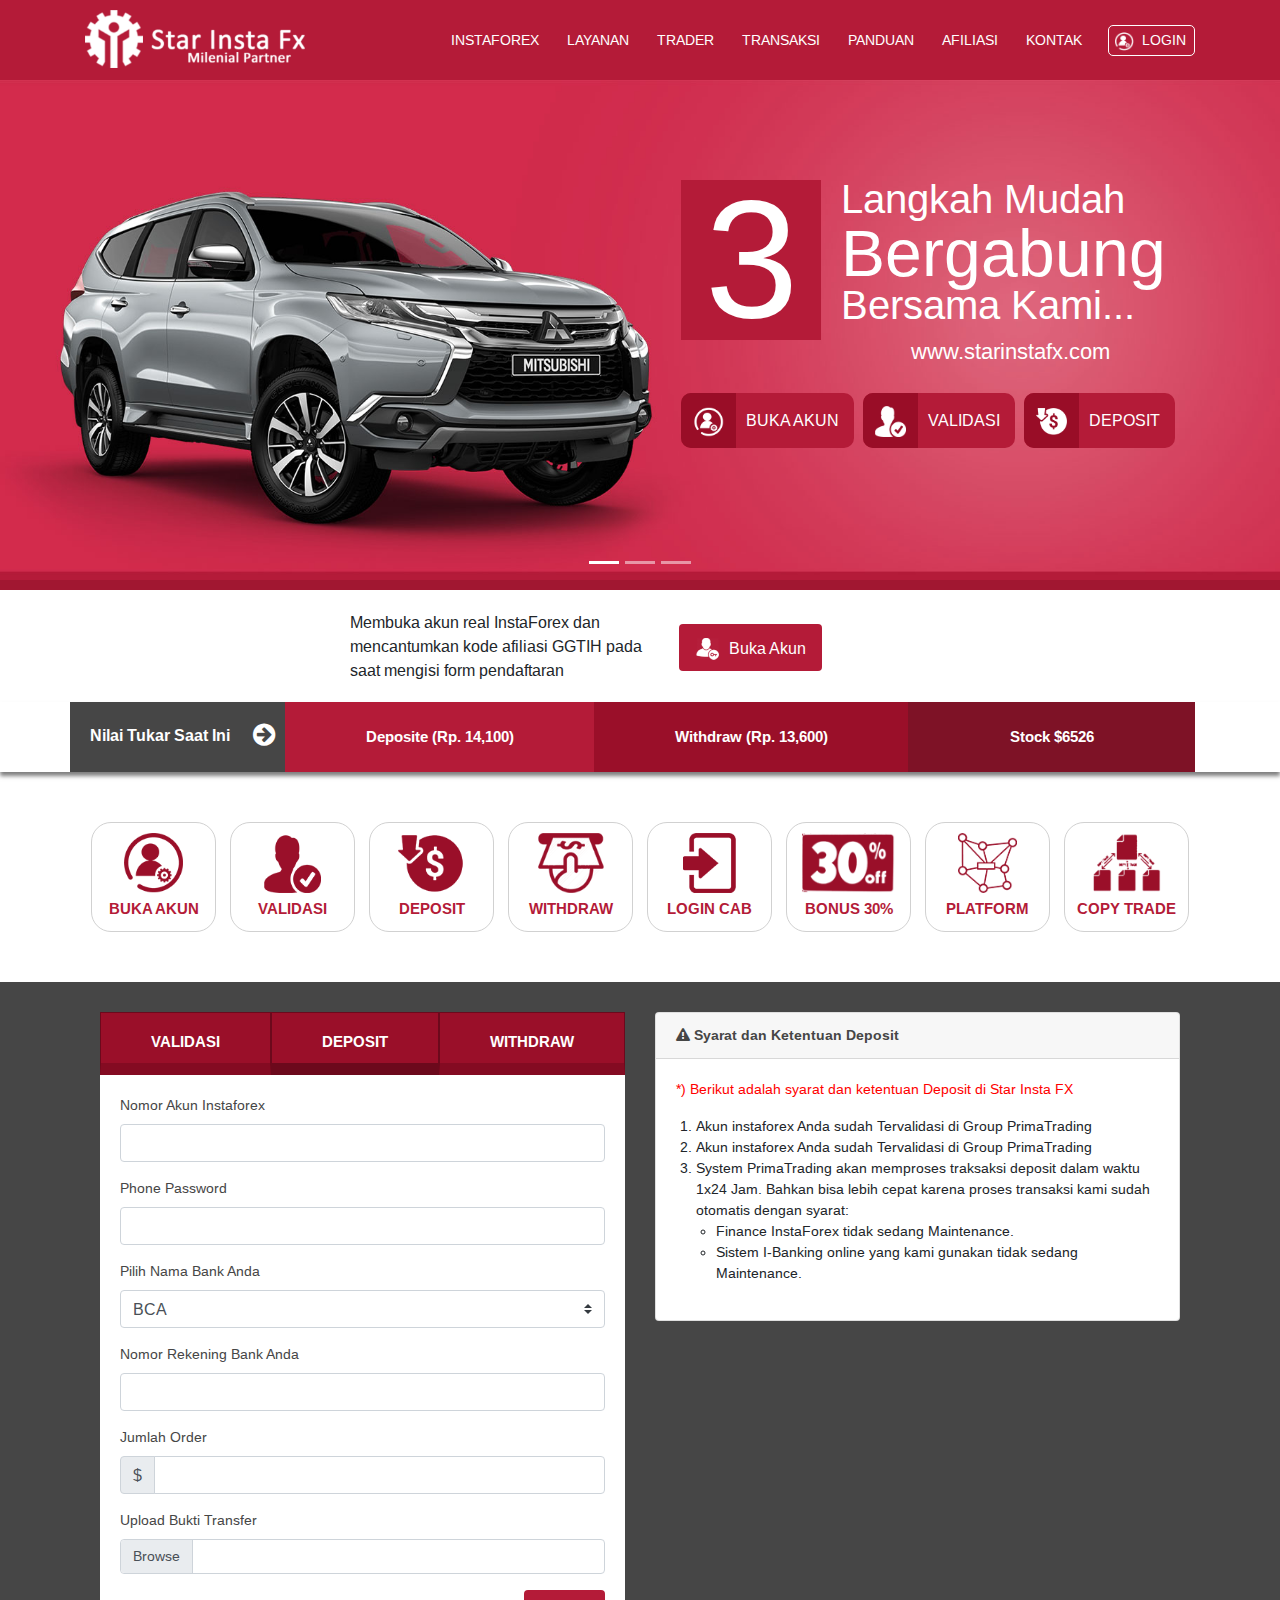
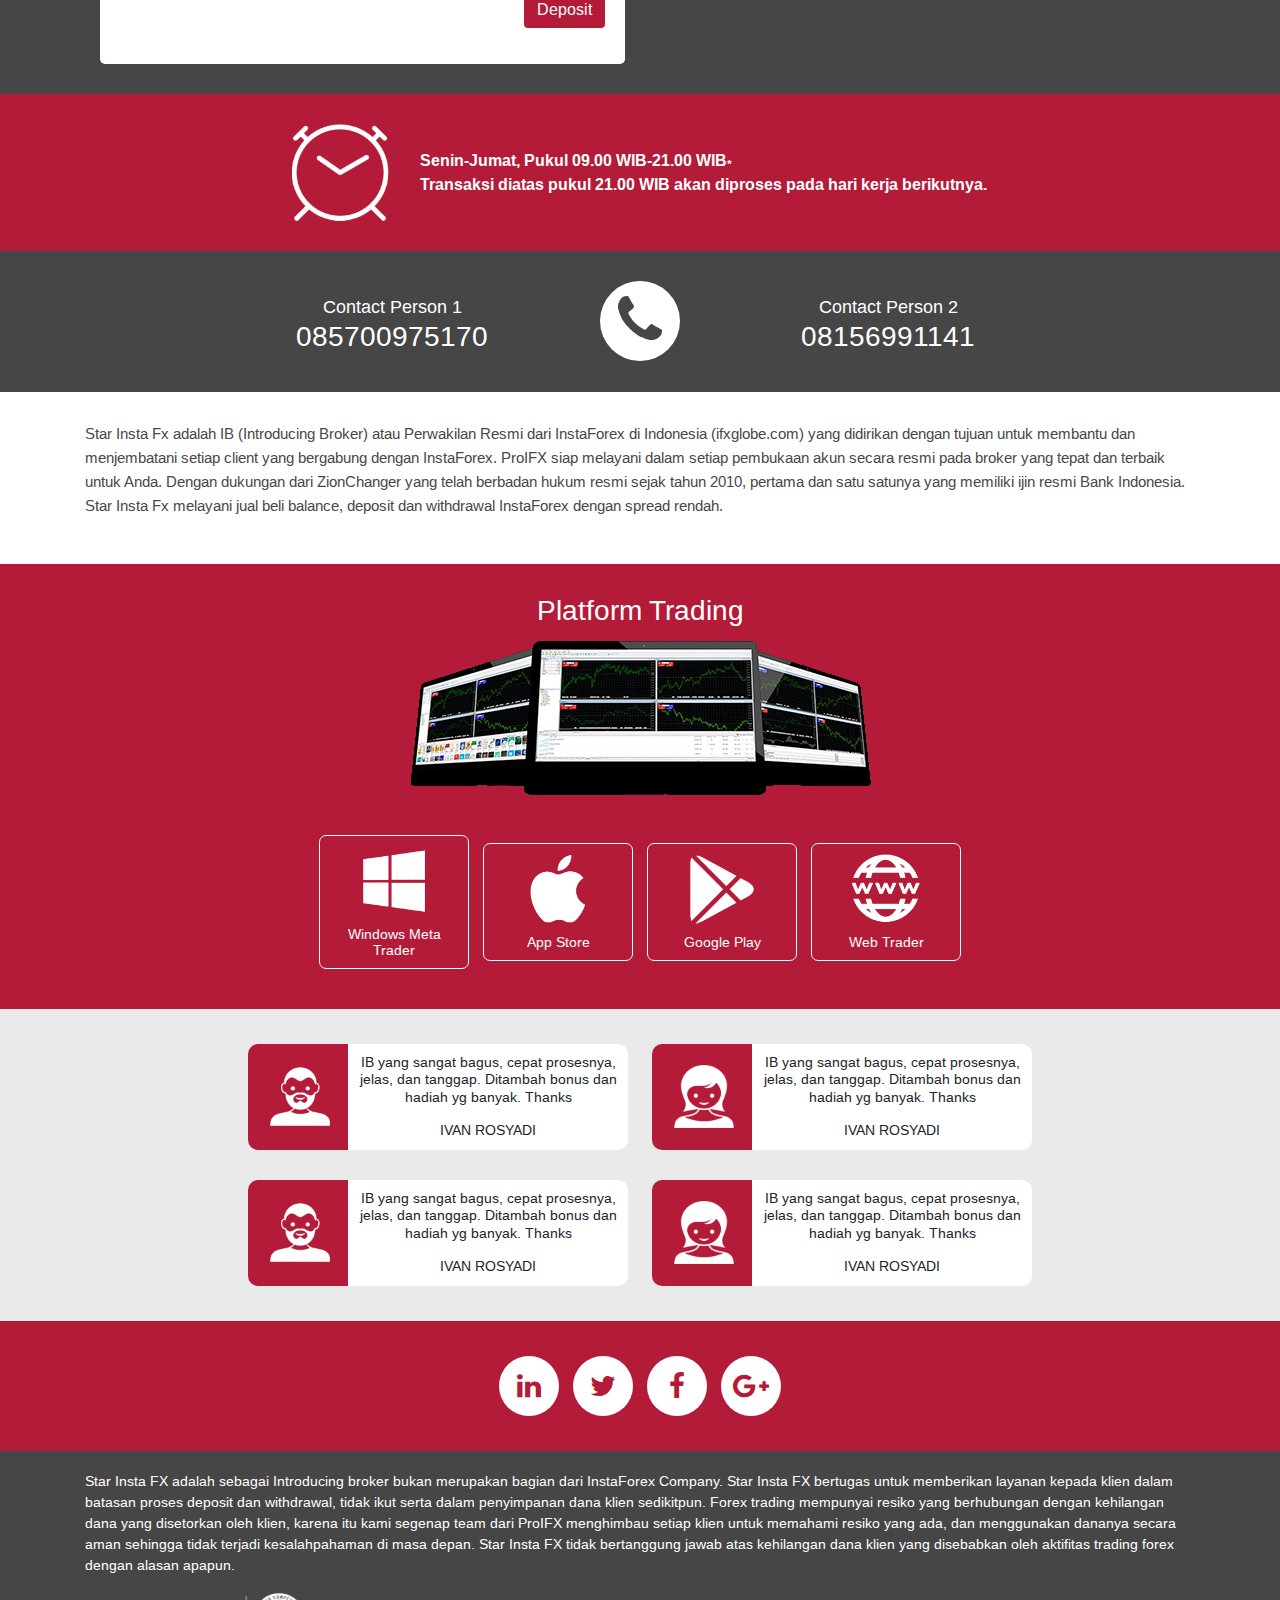
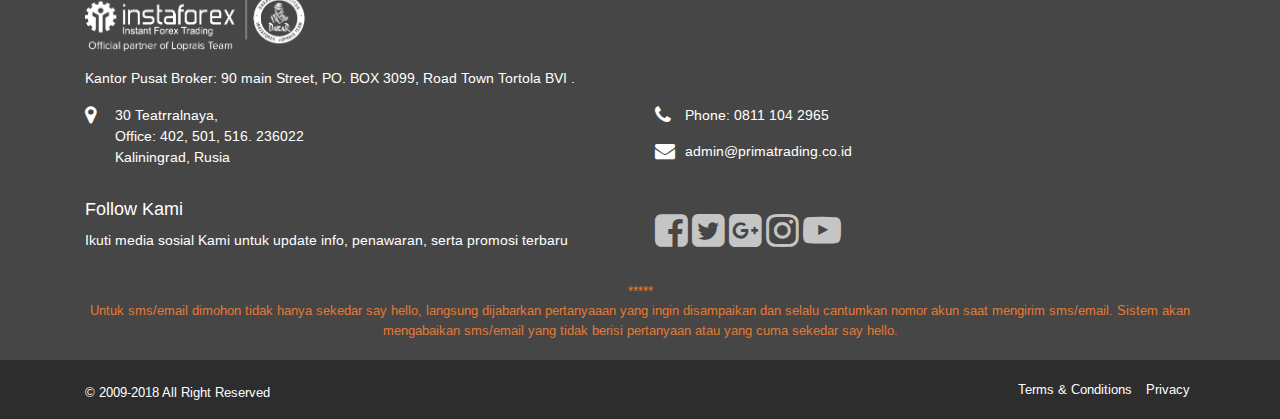
==== projects/starinstafx/index.html @ 92f4789a "add starinstafx project" ====
<!DOCTYPE html>
<html lang="en">
<head>
  <meta charset="utf-8">
  <meta name="viewport" content="width=device-width, initial-scale=1, shrink-to-fit=no">
  <meta http-equiv="X-UA-Compatible" content="ie=edge">
  <title>Star Insta Fx</title>
  <meta http-equiv="Content-Type" content="text/html; charset=utf-8">

  <link rel="stylesheet" href="https://stackpath.bootstrapcdn.com/bootstrap/4.3.1/css/bootstrap.min.css" integrity="sha384-ggOyR0iXCbMQv3Xipma34MD+dH/1fQ784/j6cY/iJTQUOhcWr7x9JvoRxT2MZw1T" crossorigin="anonymous">
  <link href="https://stackpath.bootstrapcdn.com/font-awesome/4.7.0/css/font-awesome.min.css" rel="stylesheet" integrity="sha384-wvfXpqpZZVQGK6TAh5PVlGOfQNHSoD2xbE+QkPxCAFlNEevoEH3Sl0sibVcOQVnN" crossorigin="anonymous">
  <link rel="stylesheet" href="assets/stylesheets/application.css">

  <script src="https://code.jquery.com/jquery-3.3.1.slim.min.js" integrity="sha384-q8i/X+965DzO0rT7abK41JStQIAqVgRVzpbzo5smXKp4YfRvH+8abtTE1Pi6jizo" crossorigin="anonymous"></script>
  <script src="https://cdnjs.cloudflare.com/ajax/libs/popper.js/1.14.7/umd/popper.min.js" integrity="sha384-UO2eT0CpHqdSJQ6hJty5KVphtPhzWj9WO1clHTMGa3JDZwrnQq4sF86dIHNDz0W1" crossorigin="anonymous"></script>
  <script src="https://stackpath.bootstrapcdn.com/bootstrap/4.3.1/js/bootstrap.min.js" integrity="sha384-JjSmVgyd0p3pXB1rRibZUAYoIIy6OrQ6VrjIEaFf/nJGzIxFDsf4x0xIM+B07jRM" crossorigin="anonymous"></script>
  <script src="assets/javascripts/application.js"></script>
</head>
<body>
  <header>
    <div class="container">
      <div class="m-menu">
        <span class="icon"><img src="assets/images/icon-menu.png"></span>
      </div>
      <div class="logo">
        <a href="#">
          <img src="assets/images/logo.png">
        </a>
      </div>
      <div class="navigation">
        <ul class="menu">
          <li class="has-submenu">
            <span class="submenu-toggle">Instaforex</span>
            <ul class="submenu">
              <li>
                <a href="#">Sejarah Instaforex</a>
              </li>
              <li>
                <a href="#">Keunggulan Instaforex</a>
              </li>
              <li>
                <a href="#">Penghargaan</a>
              </li>
              <li>
                <a href="#">Team Instaforex</a>
              </li>
              <li>
                <a href="#">Verifikasi Akun</a>
              </li>
              <li>
                <a href="#">Instaforex Forex</a>
              </li>
            </ul>
          </li>
          <li>
            <a href="#">Layanan</a>
          </li>
          <li>
            <a href="#">Trader</a>
          </li>
          <li>
            <a href="#">Transaksi</a>
          </li>
          <li>
            <a href="#">Panduan</a>
          </li>
          <li>
            <a href="#">Afiliasi</a>
          </li>
          <li>
            <a href="#">Kontak</a>
          </li>
        </ul>
        <a href="#login" class="btn-login">
          <span class="icon-user-cog"></span>
          <span class="text">LOGIN</span>
        </a>
      </div>
    </div>
  </header>

  <!-- ======= Slider ======= -->
  <div class="main-slider">
    <div id="carouselslide" class="carousel slide" data-ride="carousel">
      <ol class="carousel-indicators">
        <li data-target="carouselslide" data-slide-to="0" class="active"></li>
        <li data-target="carouselslide" data-slide-to="1"></li>
        <li data-target="carouselslide" data-slide-to="2"></li>
      </ol>
      <div class="carousel-inner">
        <!-- Slide 1 -->
        <div class="carousel-item active">
          <div class="image" style="background-image:url('assets/images/slide-1.jpg')"></div>
          <div class="caption-group">
            <div class="caption-num">
              <div class="num-box">3</div>
              <div class="text-box">
                <h3>Langkah Mudah</h3>
                <h2>Bergabung</h2>
                <h3>Bersama Kami...</h3>
                <p class="text-center">
                  www.starinstafx.com
                </p>
              </div>
            </div>
            <div class="button-group">
              <a href="#" class="btn-icon">
                <span class="icon"><img src="assets/images/icon-user-cog.png"></span>
                BUKA AKUN
              </a>
              <a href="#" class="btn-icon">
                <span class="icon"><img src="assets/images/icon-user-validate-white.png"></span>
                VALIDASI
              </a>
              <a href="#" class="btn-icon">
                <span class="icon"><img src="assets/images/icon-user-deposit-white.png"></span>
                DEPOSIT
              </a>
            </div>
          </div>
        </div>
        <!-- Slide 2 -->
        <div class="carousel-item">
          <div class="image" style="background-image:url('assets/images/slide-1.jpg')"></div>
          <div class="caption-group">
            <div class="caption-num">
              <div class="num-box">6</div>
              <div class="text-box">
                <h3>Langkah Mudah</h3>
                <h2>Bergabung</h2>
                <h3>Bersama Kami...</h3>
                <p class="text-center">
                  www.starinstafx.com
                </p>
              </div>
            </div>
            <div class="button-group">
              <a href="#" class="btn-icon">
                <span class="icon"><img src="assets/images/icon-user-cog.png"></span>
                BUKA AKUN
              </a>
              <a href="#" class="btn-icon">
                <span class="icon"><img src="assets/images/icon-user-validate-white.png"></span>
                VALIDASI
              </a>
              <a href="#" class="btn-icon">
                <span class="icon"><img src="assets/images/icon-user-deposit-white.png"></span>
                DEPOSIT
              </a>
            </div>
          </div>
        </div>
        <!-- Slide 3 -->
        <div class="carousel-item">
          <div class="image" style="background-image:url('assets/images/slide-1.jpg')"></div>
          <div class="caption-group">
            <div class="caption-num">
              <div class="num-box">8</div>
              <div class="text-box">
                <h3>Langkah Mudah</h3>
                <h2>Bergabung</h2>
                <h3>Bersama Kami...</h3>
                <p class="text-center">
                  www.starinstafx.com
                </p>
              </div>
            </div>
            <div class="button-group">
              <a href="#" class="btn-icon">
                <span class="icon"><img src="assets/images/icon-user-cog.png"></span>
                BUKA AKUN
              </a>
              <a href="#" class="btn-icon">
                <span class="icon"><img src="assets/images/icon-user-validate-white.png"></span>
                VALIDASI
              </a>
              <a href="#" class="btn-icon">
                <span class="icon"><img src="assets/images/icon-user-deposit-white.png"></span>
                DEPOSIT
              </a>
            </div>
          </div>
        </div>
      </div>
    </div>
  </div>
  <!-- ======= End of Slider ======= -->

  <div class="open-account">
    <div class="container">
      <div class="text">
        Membuka akun real InstaForex dan mencantumkan kode afiliasi GGTIH pada saat mengisi form pendaftaran
      </div>
      <div class="act">
        <a href="#" class="btn btn-red btn-icon">
          <span class="icon"><img src="assets/images/icon-user-lock.png"></span>
          Buka Akun
        </a>
      </div>
    </div>
  </div>

  <div class="current-exchange">
    <div class="container">
      <div class="rate-label">
        Nilai Tukar Saat Ini <i class="fa fa-arrow-circle-right"></i>
      </div>
      <div class="rate-container">
        <div class="rate-wrap">
          <div class="rate-item">
            Deposite (Rp. 14,100)
          </div>
          <div class="rate-item">
            Withdraw (Rp. 13,600)
          </div>
          <div class="rate-item">
            Stock $6526
          </div>
        </div>
      </div>
    </div>
  </div>

  <div class="icons-menu">
    <div class="container">
      <a href="#" class="icon-link">
        <span class="image">
          <img src="assets/images/icon-cog-red.png">
        </span>
        Buka Akun
      </a>
      <a href="#" class="icon-link">
        <span class="image">
          <img src="assets/images/icon-user-validate-red.png">
        </span>
        Validasi
      </a>
      <a href="#" class="icon-link">
        <span class="image">
          <img src="assets/images/icon-deposite-red.png">
        </span>
        Deposit
      </a>
      <a href="#" class="icon-link">
        <span class="image">
          <img src="assets/images/icon-withdraw-red.png">
        </span>
        Withdraw
      </a>
      <a href="#" class="icon-link">
        <span class="image">
          <img src="assets/images/icon-login-red.png">
        </span>
        Login CAB
      </a>
      <a href="#" class="icon-link">
        <span class="image">
          <img src="assets/images/icon-bonus.png">
        </span>
        Bonus 30%
      </a>
      <a href="#" class="icon-link">
        <span class="image">
          <img src="assets/images/icon-platform-red.png">
        </span>
        Platform
      </a>
      <a href="#" class="icon-link">
        <span class="image">
          <img src="assets/images/icon-trade-red.png">
        </span>
        Copy Trade
      </a>
    </div>
  </div>

  <div class="tab-formmenu">
    <div class="container">
      <div class="tab-menu">
        <ul class="nav nav-tabs" id="formTab" role="tablist">
          <li class="nav-item">
            <a class="nav-link" id="validation-tab" data-toggle="tab" href="#validation" role="tab" aria-controls="validation" aria-selected="true">Validasi</a>
          </li>
          <li class="nav-item">
            <a class="nav-link active" id="deposite-tab" data-toggle="tab" href="#deposite" role="tab" aria-controls="deposite" aria-selected="false">Deposit</a>
          </li>
          <li class="nav-item">
            <a class="nav-link" id="withdraw-tab" data-toggle="tab" href="#withdraw" role="tab" aria-controls="withdraw" aria-selected="false">Withdraw</a>
          </li>
        </ul>
        <div class="tab-content" id="formTabContent">
          <div class="tab-pane fade" id="validation" role="tabpanel" aria-labelledby="validation-tab">
            <form>
              <div class="form-group">
                <label>Nomor Akun Instaforex</label>
                <input type="text" class="form-control">
              </div>
              <div class="form-group">
                <label>Phone Password</label>
                <input type="password" class="form-control">
              </div>
              <div class="form-group text-right">
                <button type="submit" class="btn btn-red">Validasi Akun</button>
              </div>
            </form>
          </div>
          <div class="tab-pane fade show active" id="deposite" role="tabpanel" aria-labelledby="deposite-tab">
            <form>
              <div class="form-group">
                <label>Nomor Akun Instaforex</label>
                <input type="text" class="form-control">
              </div>
              <div class="form-group">
                <label>Phone Password</label>
                <input type="password" class="form-control">
              </div>
              <div class="form-group">
                <label>Pilih Nama Bank Anda</label>
                <select class="custom-select">
                  <option>BCA</option>
                  <option>BNI</option>
                  <option>Mandiri</option>
                  <option>BRI</option>
                </select>
              </div>
              <div class="form-group">
                <label>Nomor Rekening Bank Anda</label>
                <input type="text" class="form-control">
              </div>
              <div class="form-group">
                <label>Jumlah Order</label>
                <div class="input-group mb-2">
                  <div class="input-group-prepend">
                    <div class="input-group-text">$</div>
                  </div>
                  <input type="text" class="form-control">
                </div>
              </div>
              <div class="form-group">
                <label>Upload Bukti Transfer</label>
                <div class="custom-file">
                  <label class="custom-file-label" for="customFile">Browse</label>
                  <input type="file" class="custom-file-input" id="customFile">
                </div>
              </div>
              <div class="form-group text-right">
                <button type="submit" class="btn btn-red">Deposit</button>
              </div>
            </form>
          </div>
          <div class="tab-pane fade" id="withdraw" role="tabpanel" aria-labelledby="withdraw-tab">
            <form>
              <div class="form-group">
                <label>Nomor Akun Instaforex</label>
                <input type="text" class="form-control">
              </div>
              <div class="form-group">
                <label>Phone Password</label>
                <input type="password" class="form-control">
              </div>
              <div class="form-group text-right">
                <button type="submit" class="btn btn-red">Withdrawal</button>
              </div>
            </form>
          </div>
        </div>
      </div>
      <div class="tab-term">
        <div class="card">
          <div class="card-header">
            <span class="car-icon"><i class="fa fa-exclamation-triangle"></i></span>
            Syarat dan Ketentuan Deposit
          </div>
          <div class="card-body">
            <p>
              <span class="asterix">*) Berikut adalah syarat dan ketentuan Deposit di Star Insta FX</span>
            </p>
            <ol>
              <li>Akun instaforex Anda sudah Tervalidasi di Group PrimaTrading</li>
              <li>Akun instaforex Anda sudah Tervalidasi di Group PrimaTrading</li>
              <li>System PrimaTrading akan memproses traksaksi deposit dalam waktu 1x24 Jam. Bahkan bisa lebih cepat karena proses transaksi kami sudah otomatis dengan syarat:
                <ul>
                  <li>Finance InstaForex tidak sedang Maintenance.</li>
                  <li>Sistem I-Banking online yang kami gunakan tidak sedang Maintenance.</li>
                </ul>
              </li>
            </ol>
          </div>
        </div>
      </div>
    </div>
  </div>

  <div class="section-odd">
    <div class="container">
      <div class="operational-wrap">
        <div class="clock-col">
          <img src="assets/images/icon-clock.png">
        </div>
        <div class="text-col">
          Senin-Jumat, Pukul 09.00 WIB-21.00 WIB<sub>*</sub><br/>
          Transaksi diatas pukul 21.00 WIB akan diproses pada hari kerja berikutnya.
        </div>
      </div>
    </div>
  </div>

  <div class="section-even">
    <div class="container">
      <div class="call-to-act">
        <div class="cp-col">
          Contact Person 1
          <h3>085700975170</h3>
        </div>
        <div class="cp-icon">
          <span class="icon-circle"><i class="fa fa-phone"></i></span>
        </div>
        <div class="cp-col">
          Contact Person 2
          <h3>08156991141</h3>
        </div>
      </div>
    </div>
  </div>

  <div class="section-about">
    <div class="container">
      <p>
        Star Insta Fx adalah IB (Introducing Broker) atau Perwakilan Resmi dari InstaForex di Indonesia (ifxglobe.com) yang didirikan dengan tujuan untuk membantu dan menjembatani setiap client yang bergabung dengan InstaForex. ProIFX siap melayani dalam setiap pembukaan akun secara resmi pada broker yang tepat dan terbaik untuk Anda. Dengan dukungan dari ZionChanger yang telah berbadan hukum resmi sejak tahun 2010, pertama dan satu satunya yang memiliki ijin resmi Bank Indonesia. Star Insta Fx  melayani jual beli balance, deposit dan withdrawal InstaForex dengan spread rendah.
      </p>
    </div>
  </div>

  <div class="section-platform">
    <div class="container">
      <div class="platform-img">
        <h3>Platform Trading</h3>
        <img src="assets/images/platform-desktop.png">
      </div>
      <div class="platform-list">
        <div class="item">
          <div class="icon">
            <img src="assets/images/icon-windows.png">
          </div>
          <div class="text">
            Windows Meta Trader
          </div>
        </div>
        <div class="item">
          <div class="icon">
            <img src="assets/images/icon-apple.png">
          </div>
          <div class="text">
            App Store
          </div>
        </div>
        <div class="item">
          <div class="icon">
            <img src="assets/images/icon-googleplay.png">
          </div>
          <div class="text">
            Google Play
          </div>
        </div>
        <div class="item">
          <div class="icon">
            <img src="assets/images/icon-web.png">
          </div>
          <div class="text">
            Web Trader
          </div>
        </div>
      </div>
    </div>
  </div>

  <div class="section-testimoni">
    <div class="container">
      <!-- item -->
      <div class="testi-item">
        <div class="testi-photo">
          <img src="assets/images/icon-user-man.png">
        </div>
        <div class="testi-text">
          <p>IB yang sangat bagus, cepat prosesnya, jelas, dan tanggap. Ditambah bonus dan hadiah yg banyak. Thanks</p>
          <p class="author">Ivan Rosyadi</p>
        </div>
      </div>
      <!-- item -->
      <div class="testi-item">
        <div class="testi-photo">
          <img src="assets/images/icon-user-women.png">
        </div>
        <div class="testi-text">
          <p>IB yang sangat bagus, cepat prosesnya, jelas, dan tanggap. Ditambah bonus dan hadiah yg banyak. Thanks</p>
          <p class="author">Ivan Rosyadi</p>
        </div>
      </div>
      <!-- item -->
      <div class="testi-item">
        <div class="testi-photo">
          <img src="assets/images/icon-user-man.png">
        </div>
        <div class="testi-text">
          <p>IB yang sangat bagus, cepat prosesnya, jelas, dan tanggap. Ditambah bonus dan hadiah yg banyak. Thanks</p>
          <p class="author">Ivan Rosyadi</p>
        </div>
      </div>
      <!-- item -->
      <div class="testi-item">
        <div class="testi-photo">
          <img src="assets/images/icon-user-women.png">
        </div>
        <div class="testi-text">
          <p>IB yang sangat bagus, cepat prosesnya, jelas, dan tanggap. Ditambah bonus dan hadiah yg banyak. Thanks</p>
          <p class="author">Ivan Rosyadi</p>
        </div>
      </div>
    </div>
  </div>

  <div class="section-odd">
    <div class="container">
      <div class="sosmed-list">
        <a href="#"><i class="fa fa-linkedin"></i></a>
        <a href="#"><i class="fa fa-twitter"></i></a>
        <a href="#"><i class="fa fa-facebook"></i></a>
        <a href="#"><i class="fa fa-google-plus"></i></a>
      </div>
    </div>
  </div>

  <footer>
    <div class="container">
      <p>
        Star Insta FX adalah sebagai Introducing broker bukan merupakan bagian dari InstaForex Company. Star Insta FX bertugas untuk memberikan layanan kepada klien dalam batasan proses deposit dan withdrawal, tidak ikut serta dalam penyimpanan dana klien sedikitpun. Forex trading mempunyai resiko yang berhubungan dengan kehilangan dana yang disetorkan oleh klien, karena itu kami segenap team dari ProIFX menghimbau setiap klien untuk memahami resiko yang ada, dan menggunakan dananya secara aman sehingga tidak terjadi kesalahpahaman di masa depan. Star Insta FX tidak bertanggung jawab atas kehilangan dana klien yang disebabkan oleh aktifitas trading forex dengan alasan apapun.
      </p>
      <p>
        <img src="assets/images/logo-footer.png" width="220">
      </p>
      <p>
        Kantor Pusat Broker: 90 main Street, PO. BOX 3099, Road Town Tortola BVI .
      </p>
      <div class="row">
        <div class="col-sm-6">
          <div class="icon-foot-item">
            <i class="fa fa-map-marker"></i>
            30 Teatrralnaya,<br/>
            Office: 402, 501, 516. 236022<br/>
            Kaliningrad, Rusia
          </div>
        </div>
        <div class="col-sm-6">
          <div class="icon-foot-item">
            <i class="fa fa-phone"></i>
            Phone: 0811 104 2965
          </div>
          <div class="icon-foot-item">
            <i class="fa fa-envelope"></i>
            admin@primatrading.co.id
          </div>
        </div>
      </div>
      <div class="row">
        <div class="col-sm-6">
          <h4>Follow Kami</h4>
          <p>
            Ikuti media sosial Kami untuk update info, penawaran, serta promosi terbaru
          </p>
        </div>
        <div class="col-sm-6">
          <ul class="sosmed-foot-link">
            <li>
              <a href="#"><i class="fa fa-facebook-square"></i></a>
            </li>
            <li>
              <a href="#"><i class="fa fa-twitter-square"></i></a>
            </li>
            <li>
              <a href="#"><i class="fa fa-google-plus-square"></i></a>
            </li>
            <li>
              <a href="#"><i class="fa fa-instagram"></i></a>
            </li>
            <li>
              <a href="#"><i class="fa fa-youtube-play"></i></a>
            </li>
          </ul>
        </div>
      </div>
      <div class="footer-info">
        <p>*****</p>
        <p>
          Untuk sms/email dimohon tidak hanya sekedar say hello, langsung dijabarkan pertanyaaan yang ingin disampaikan dan selalu cantumkan nomor akun saat mengirim sms/email. Sistem akan mengabaikan sms/email yang tidak berisi pertanyaan atau yang cuma sekedar say hello.
        </p>
      </div>
    </div>
    <div class="footer-bottom">
      <div class="container">
        <div class="foot-link">
          <a href="#">Terms & Conditions</a>
          <a href="#">Privacy</a>
        </div>
        <p class="copyright">&copy; 2009-2018 All Right Reserved</p>
      </div>
    </div>
  </footer>

</body>
</html>
---- projects/starinstafx/assets/stylesheets/application.css ----
@import "reboot.css";
@import url('https://fonts.googleapis.com/css?family=Arimo:400,700&display=swap');
@import "styles.css";
@import "responsive.css";
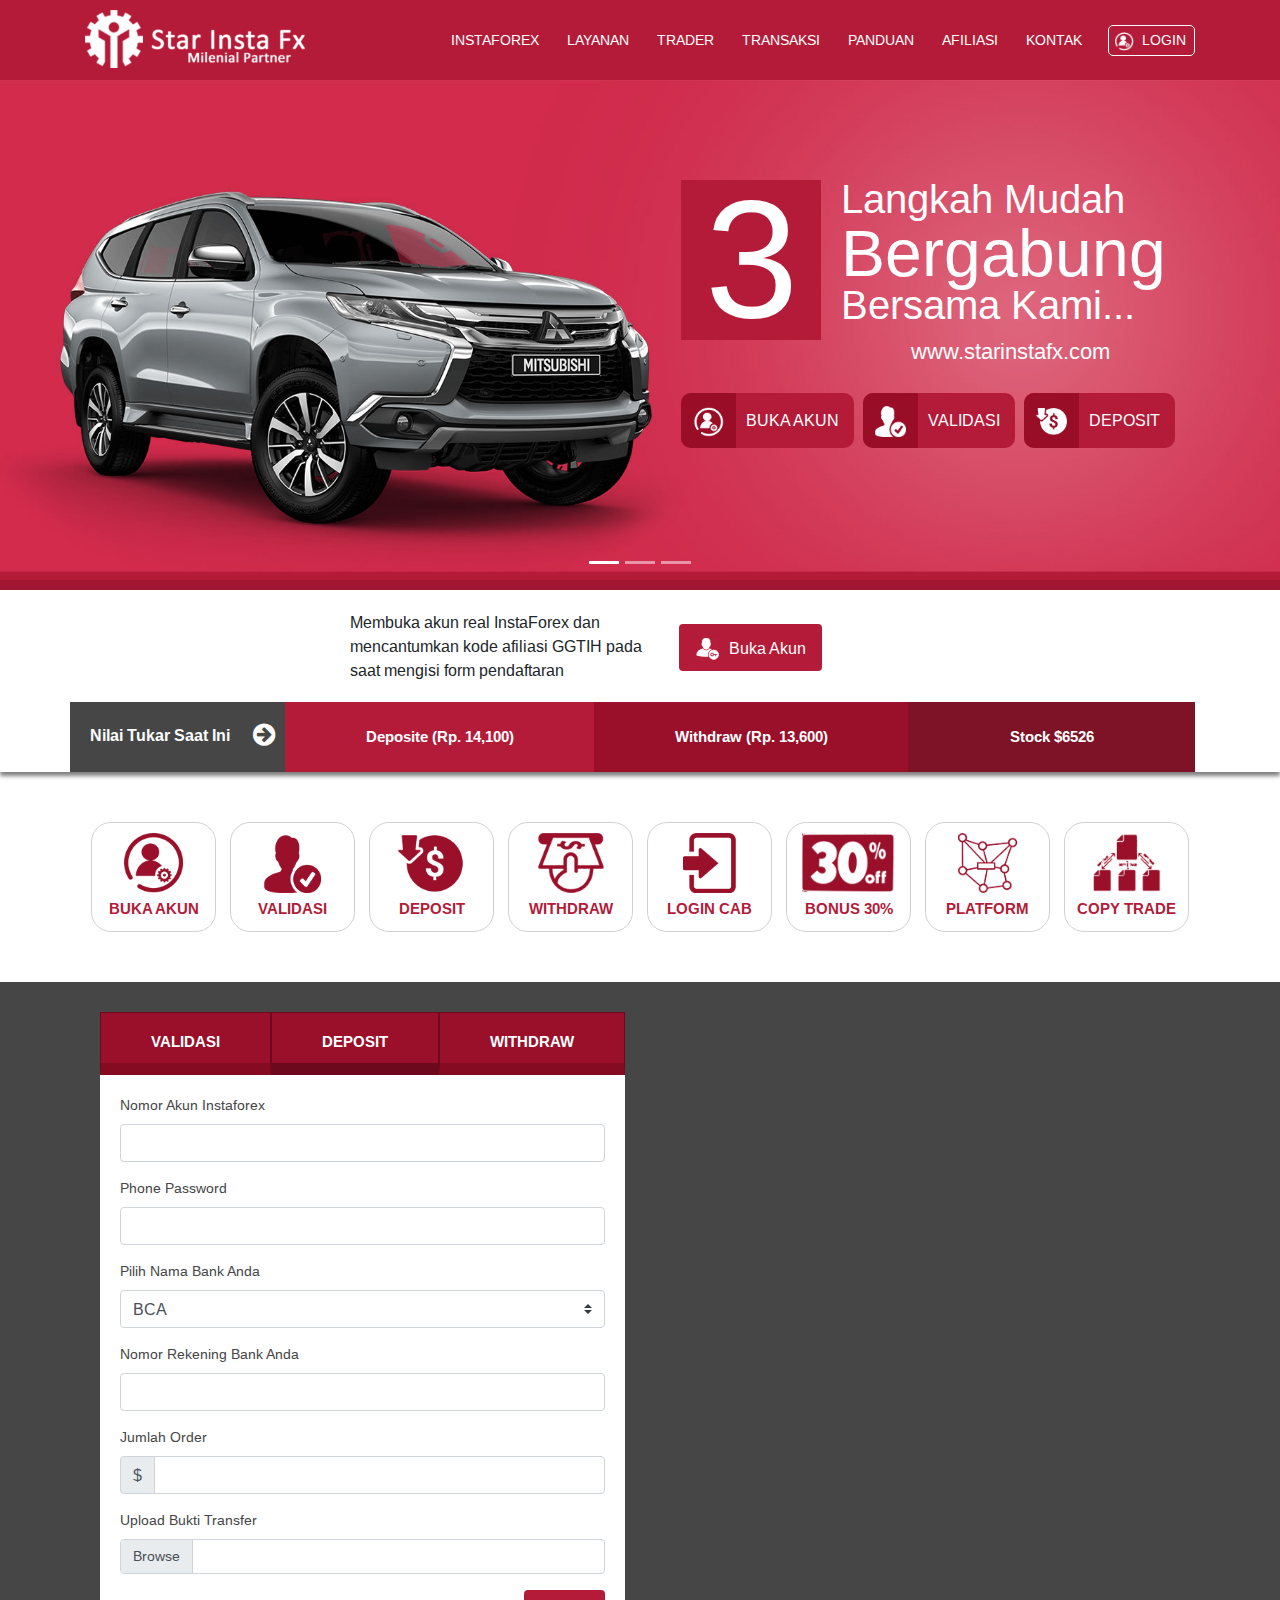
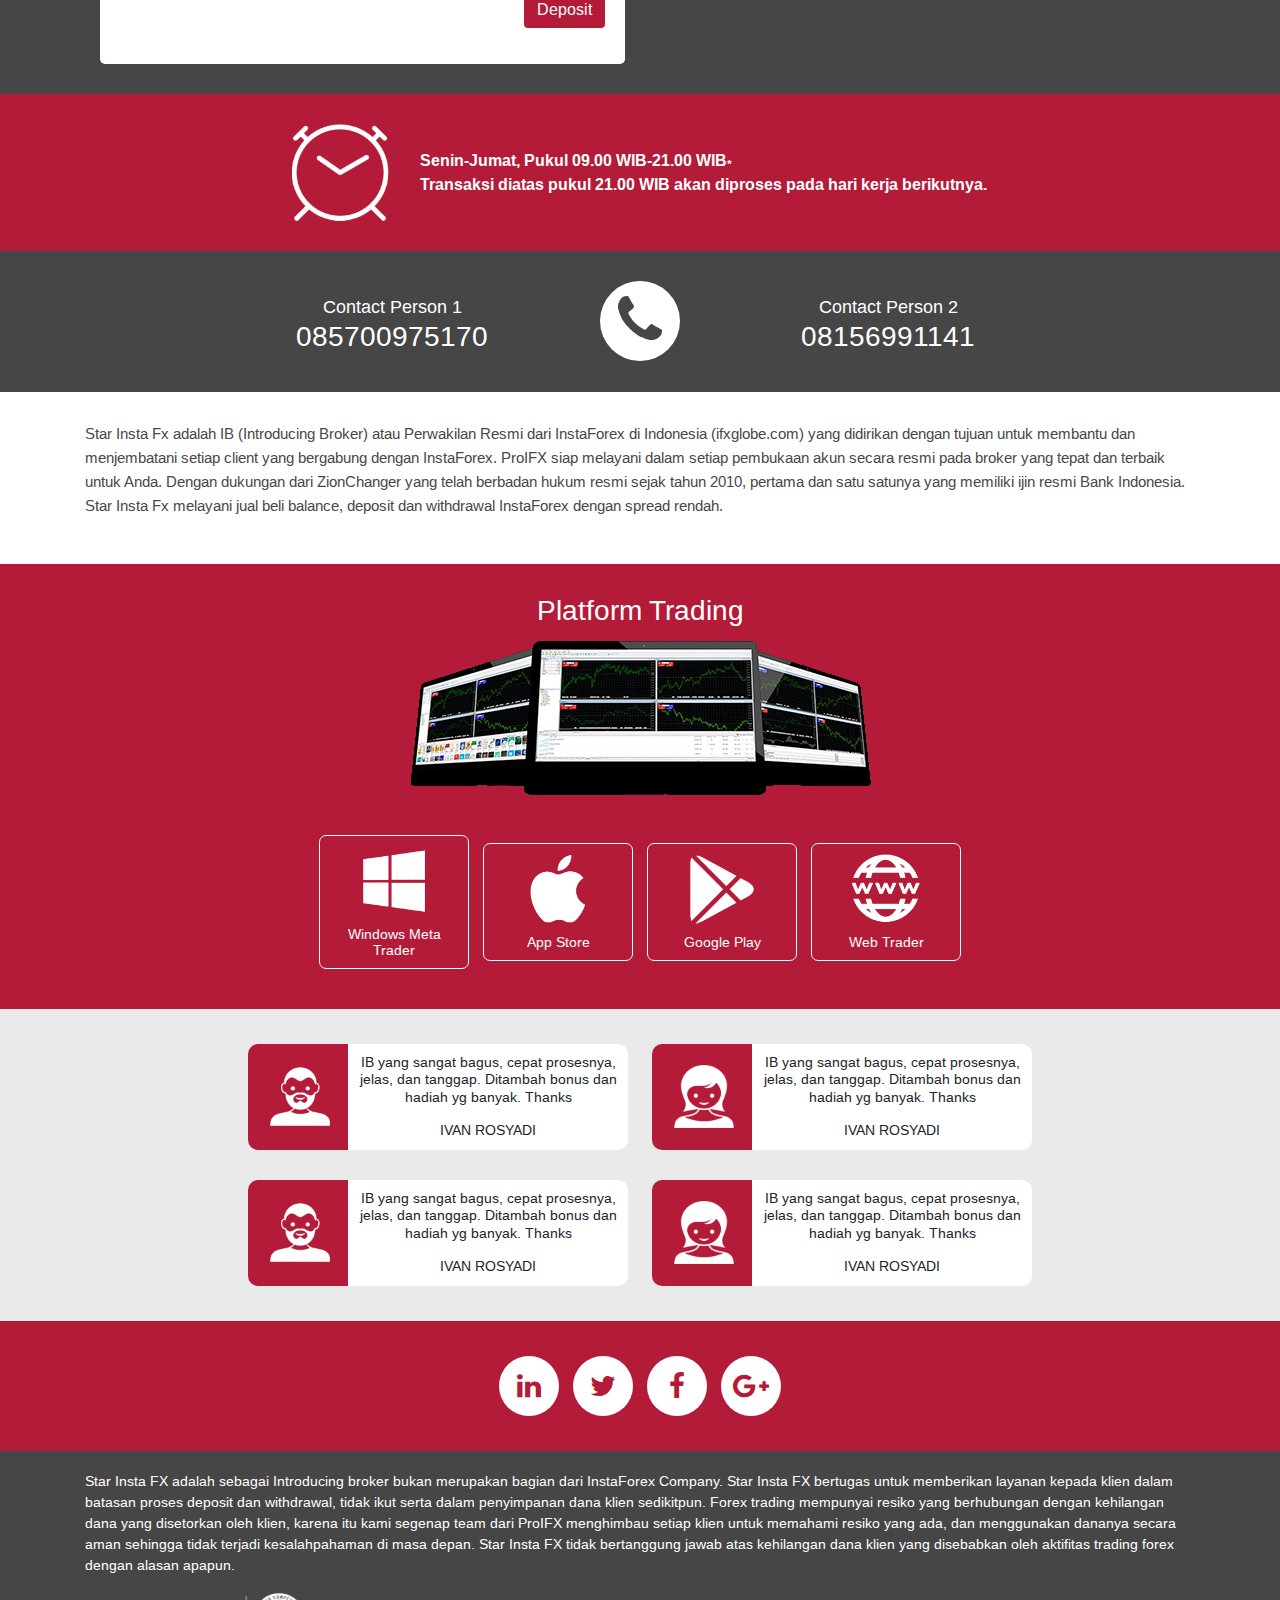
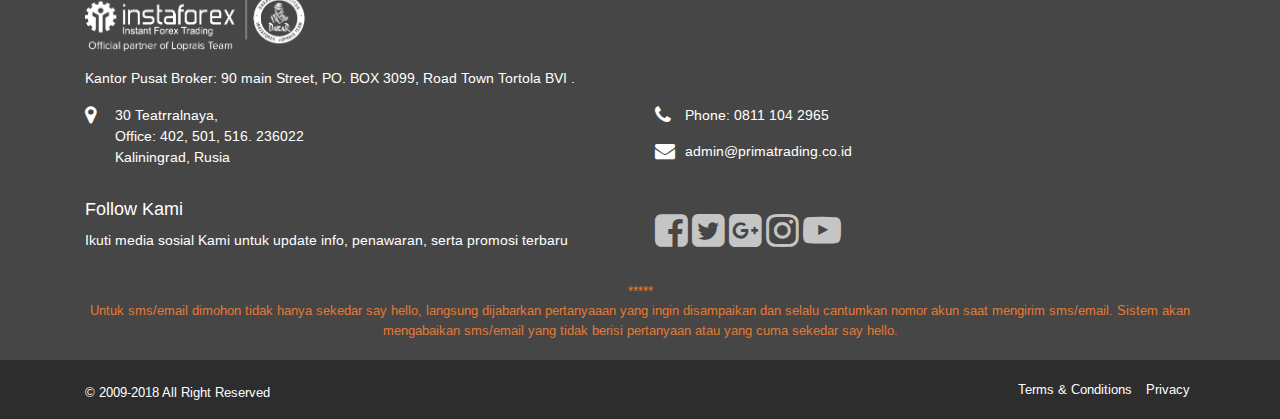
==== commit f2d48b35: "responsive adjustment in small screen" ====
--- a/projects/starinstafx/index.html
+++ b/projects/starinstafx/index.html
@@ -14,6 +14,7 @@
   <script src="https://code.jquery.com/jquery-3.3.1.slim.min.js" integrity="sha384-q8i/X+965DzO0rT7abK41JStQIAqVgRVzpbzo5smXKp4YfRvH+8abtTE1Pi6jizo" crossorigin="anonymous"></script>
   <script src="https://cdnjs.cloudflare.com/ajax/libs/popper.js/1.14.7/umd/popper.min.js" integrity="sha384-UO2eT0CpHqdSJQ6hJty5KVphtPhzWj9WO1clHTMGa3JDZwrnQq4sF86dIHNDz0W1" crossorigin="anonymous"></script>
   <script src="https://stackpath.bootstrapcdn.com/bootstrap/4.3.1/js/bootstrap.min.js" integrity="sha384-JjSmVgyd0p3pXB1rRibZUAYoIIy6OrQ6VrjIEaFf/nJGzIxFDsf4x0xIM+B07jRM" crossorigin="anonymous"></script>
+  <script src="assets/javascripts/slick.js"></script>
   <script src="assets/javascripts/application.js"></script>
 </head>
 <body>
@@ -207,13 +208,13 @@
       </div>
       <div class="rate-container">
         <div class="rate-wrap">
-          <div class="rate-item">
+          <div class="rate-item deposite">
             Deposite (Rp. 14,100)
           </div>
-          <div class="rate-item">
+          <div class="rate-item withdraw">
             Withdraw (Rp. 13,600)
           </div>
-          <div class="rate-item">
+          <div class="rate-item stock">
             Stock $6526
           </div>
         </div>
@@ -365,7 +366,7 @@
           </div>
         </div>
       </div>
-      <div class="tab-term">
+      <!-- <div class="tab-term">
         <div class="card">
           <div class="card-header">
             <span class="car-icon"><i class="fa fa-exclamation-triangle"></i></span>
@@ -387,7 +388,7 @@
             </ol>
           </div>
         </div>
-      </div>
+      </div> -->
     </div>
   </div>
 
--- a/projects/starinstafx/assets/stylesheets/application.css
+++ b/projects/starinstafx/assets/stylesheets/application.css
@@ -1,4 +1,6 @@
 @import "reboot.css";
 @import url('https://fonts.googleapis.com/css?family=Arimo:400,700&display=swap');
+@import "slick.css";
+@import "slick-theme.css";
 @import "styles.css";
 @import "responsive.css";
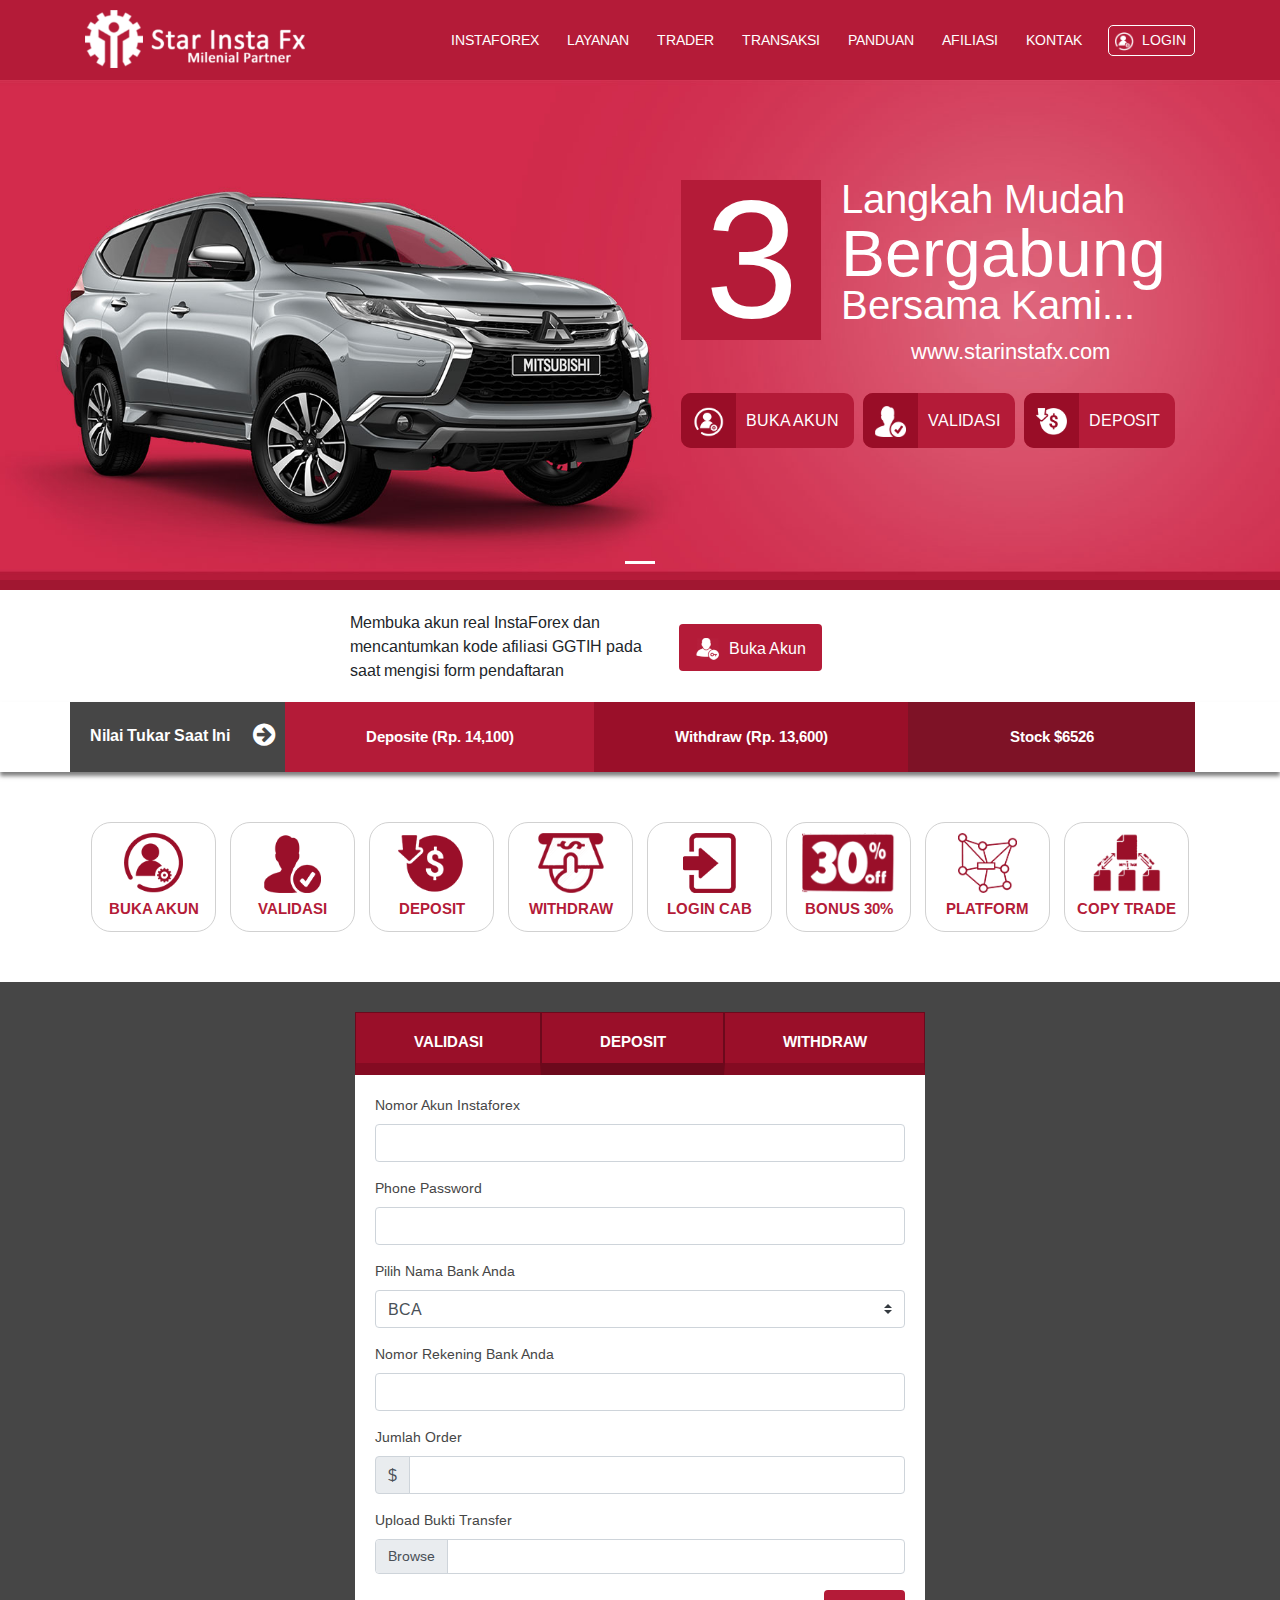
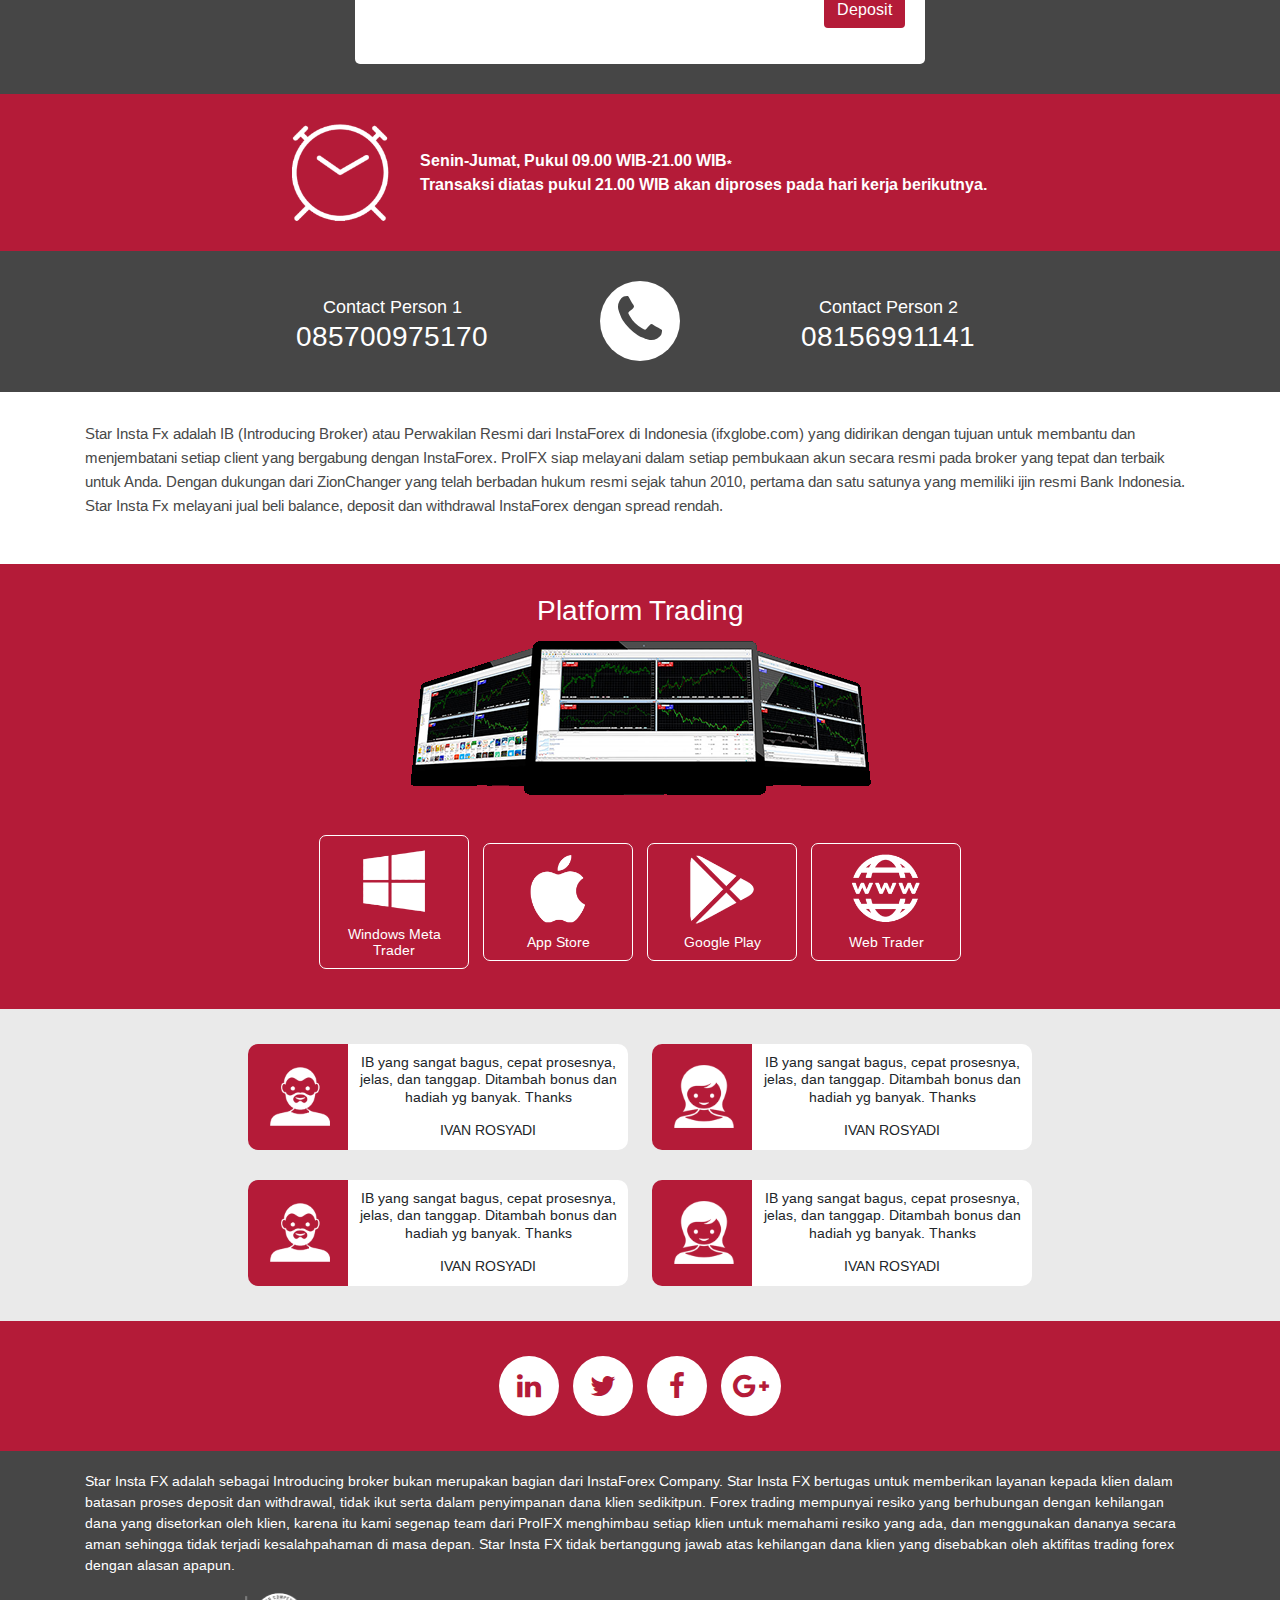
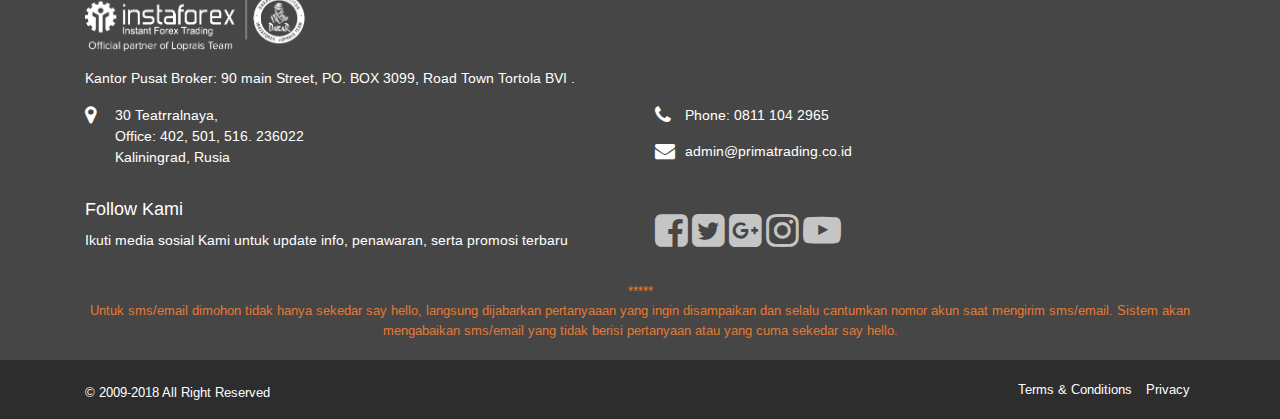
==== commit 75c6df6f: "login popup" ====
--- a/projects/starinstafx/index.html
+++ b/projects/starinstafx/index.html
@@ -72,21 +72,70 @@
             <a href="#">Kontak</a>
           </li>
         </ul>
-        <a href="#login" class="btn-login">
+        <a href="#login" class="btn-login" data-toggle="modal" data-target="#login_popup">
           <span class="icon-user-cog"></span>
           <span class="text">LOGIN</span>
         </a>
       </div>
     </div>
   </header>
+
+  <!-- Popup Login -->
+  <div class="modal fade" id="login_popup">
+    <div class="modal-dialog modal-sm" role="document">
+      <div class="modal-content">
+        <div class="modal-header">
+          <h5 class="modal-title" id="exampleModalLabel">LOGIN</h5>
+          <button type="button" class="close" data-dismiss="modal" aria-label="Close">
+            <span aria-hidden="true">&times;</span>
+          </button>
+        </div>
+        <div class="modal-body">
+          <form>
+            <div class="form-group">
+              <label>Email</label>
+              <div class="input-group mb-2">
+                <div class="input-group-prepend">
+                  <div class="input-group-text"><i class="fa fa-envelope-o"></i></div>
+                </div>
+                <input type="text" class="form-control">
+              </div>
+            </div>
+            <div class="form-group">
+              <label>Password</label>
+              <div class="input-group mb-2">
+                <div class="input-group-prepend">
+                  <div class="input-group-text"><i class="fa fa-lock"></i></div>
+                </div>
+                <input type="password" class="form-control">
+              </div>
+            </div>
+            <div class="form-group">
+              <div class="form-check">
+                <input class="form-check-input" type="checkbox" value="" id="defaultCheck1">
+                <label class="form-check-label" for="defaultCheck1">
+                  Remember me
+                </label>
+              </div>
+            </div>
+            <div class="form-group">
+              <button type="button" class="btn btn-red">Login</button>
+            </div>
+            <p class="help-block text-center">
+              <a href="#">Lupa Password</a>
+            </p>
+          </form>
+        </div>
+      </div>
+    </div>
+  </div>
+  <!-- End of Popup Login -->
 
   <!-- ======= Slider ======= -->
   <div class="main-slider">
     <div id="carouselslide" class="carousel slide" data-ride="carousel">
       <ol class="carousel-indicators">
         <li data-target="carouselslide" data-slide-to="0" class="active"></li>
-        <li data-target="carouselslide" data-slide-to="1"></li>
-        <li data-target="carouselslide" data-slide-to="2"></li>
       </ol>
       <div class="carousel-inner">
         <!-- Slide 1 -->
@@ -95,68 +144,6 @@
           <div class="caption-group">
             <div class="caption-num">
               <div class="num-box">3</div>
-              <div class="text-box">
-                <h3>Langkah Mudah</h3>
-                <h2>Bergabung</h2>
-                <h3>Bersama Kami...</h3>
-                <p class="text-center">
-                  www.starinstafx.com
-                </p>
-              </div>
-            </div>
-            <div class="button-group">
-              <a href="#" class="btn-icon">
-                <span class="icon"><img src="assets/images/icon-user-cog.png"></span>
-                BUKA AKUN
-              </a>
-              <a href="#" class="btn-icon">
-                <span class="icon"><img src="assets/images/icon-user-validate-white.png"></span>
-                VALIDASI
-              </a>
-              <a href="#" class="btn-icon">
-                <span class="icon"><img src="assets/images/icon-user-deposit-white.png"></span>
-                DEPOSIT
-              </a>
-            </div>
-          </div>
-        </div>
-        <!-- Slide 2 -->
-        <div class="carousel-item">
-          <div class="image" style="background-image:url('assets/images/slide-1.jpg')"></div>
-          <div class="caption-group">
-            <div class="caption-num">
-              <div class="num-box">6</div>
-              <div class="text-box">
-                <h3>Langkah Mudah</h3>
-                <h2>Bergabung</h2>
-                <h3>Bersama Kami...</h3>
-                <p class="text-center">
-                  www.starinstafx.com
-                </p>
-              </div>
-            </div>
-            <div class="button-group">
-              <a href="#" class="btn-icon">
-                <span class="icon"><img src="assets/images/icon-user-cog.png"></span>
-                BUKA AKUN
-              </a>
-              <a href="#" class="btn-icon">
-                <span class="icon"><img src="assets/images/icon-user-validate-white.png"></span>
-                VALIDASI
-              </a>
-              <a href="#" class="btn-icon">
-                <span class="icon"><img src="assets/images/icon-user-deposit-white.png"></span>
-                DEPOSIT
-              </a>
-            </div>
-          </div>
-        </div>
-        <!-- Slide 3 -->
-        <div class="carousel-item">
-          <div class="image" style="background-image:url('assets/images/slide-1.jpg')"></div>
-          <div class="caption-group">
-            <div class="caption-num">
-              <div class="num-box">8</div>
               <div class="text-box">
                 <h3>Langkah Mudah</h3>
                 <h2>Bergabung</h2>
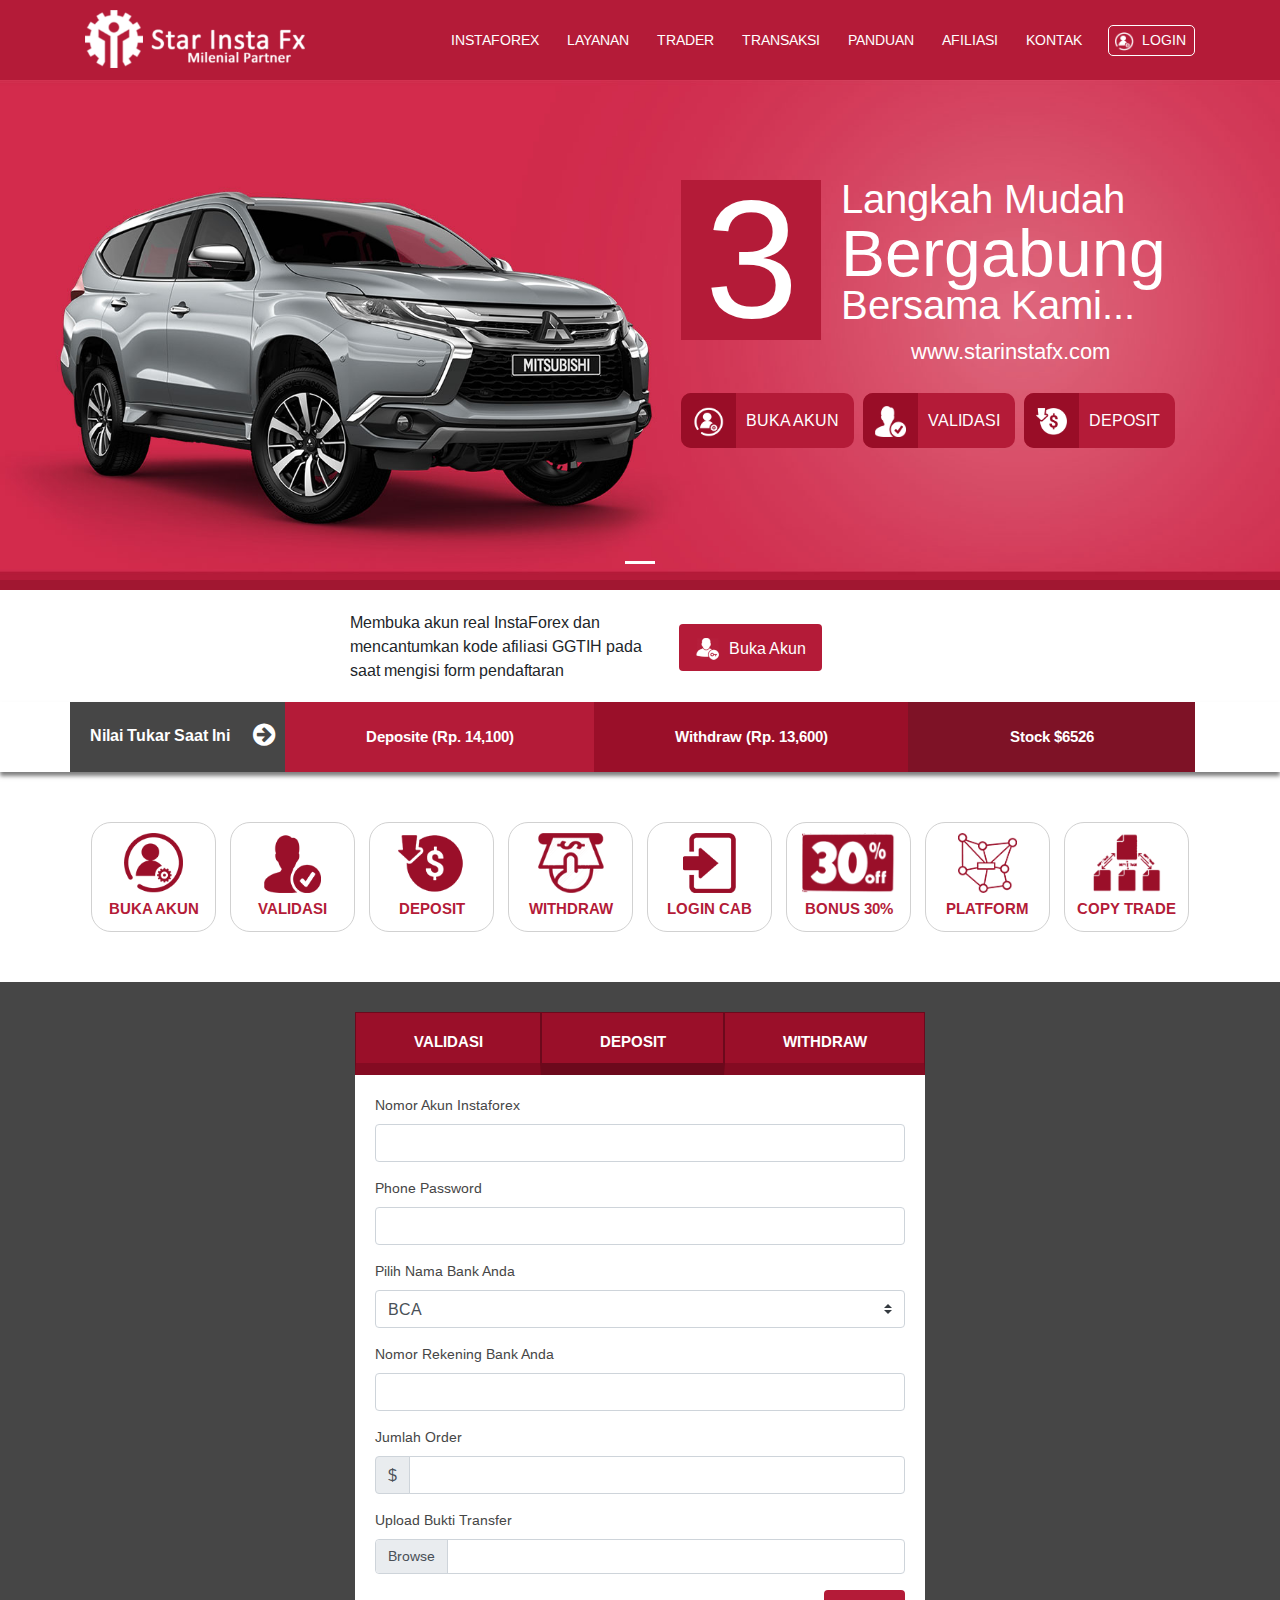
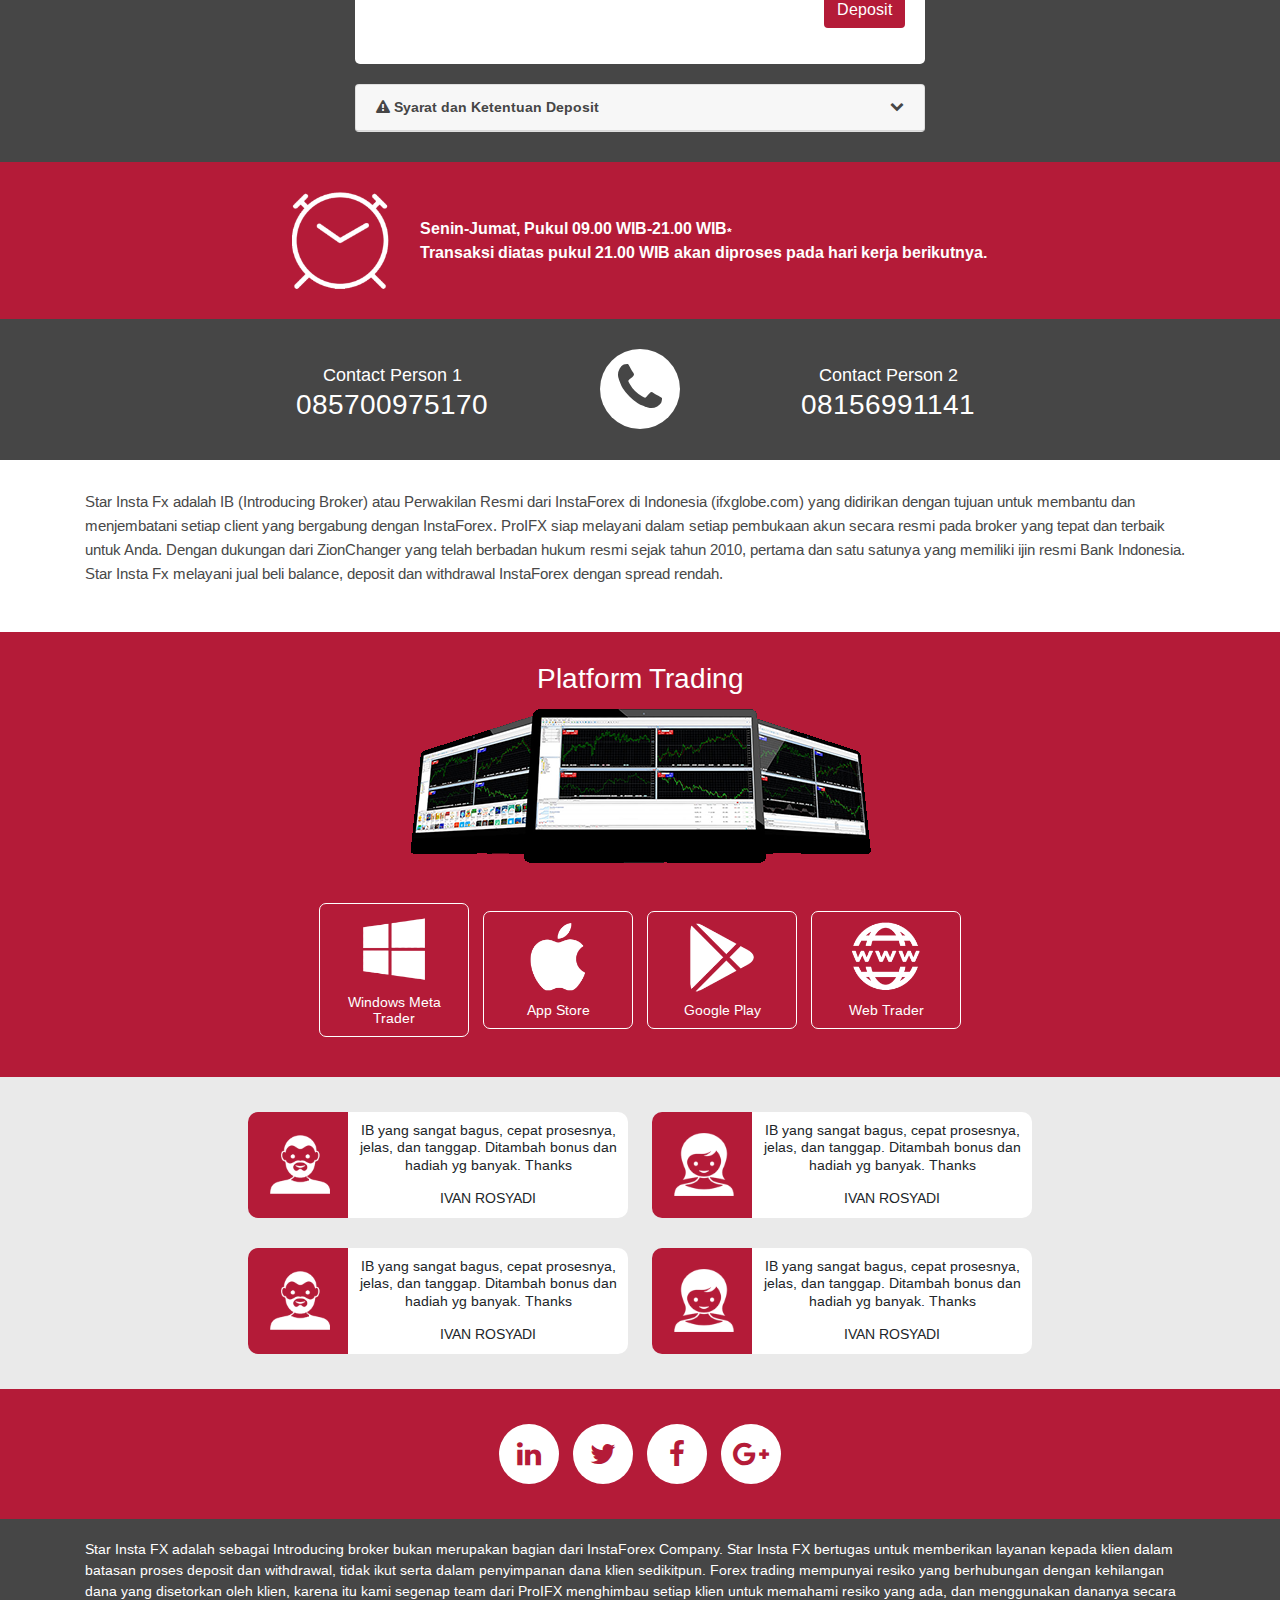
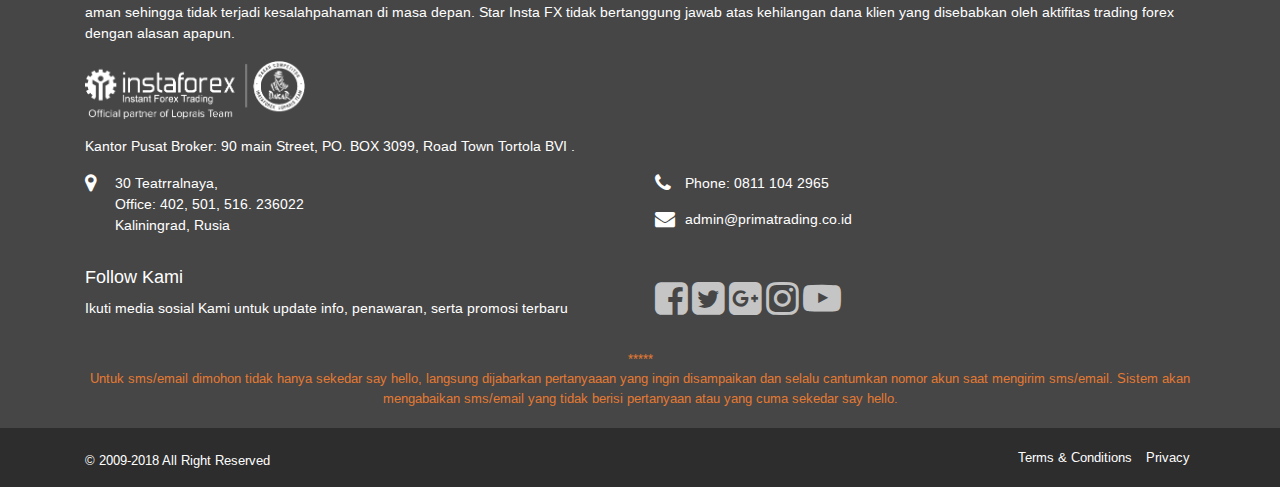
==== commit 18d6aff0: "add collapsed terms" ====
--- a/projects/starinstafx/index.html
+++ b/projects/starinstafx/index.html
@@ -353,29 +353,32 @@
           </div>
         </div>
       </div>
-      <!-- <div class="tab-term">
+      <div class="tab-term">
         <div class="card">
-          <div class="card-header">
-            <span class="car-icon"><i class="fa fa-exclamation-triangle"></i></span>
+          <div class="card-header collapsed" data-toggle="collapse" data-target="#collapse_terms" aria-expanded="false" aria-controls="collapse_terms">
+            <i class="fa fa-exclamation-triangle"></i>
             Syarat dan Ketentuan Deposit
-          </div>
-          <div class="card-body">
-            <p>
-              <span class="asterix">*) Berikut adalah syarat dan ketentuan Deposit di Star Insta FX</span>
-            </p>
-            <ol>
-              <li>Akun instaforex Anda sudah Tervalidasi di Group PrimaTrading</li>
-              <li>Akun instaforex Anda sudah Tervalidasi di Group PrimaTrading</li>
-              <li>System PrimaTrading akan memproses traksaksi deposit dalam waktu 1x24 Jam. Bahkan bisa lebih cepat karena proses transaksi kami sudah otomatis dengan syarat:
-                <ul>
-                  <li>Finance InstaForex tidak sedang Maintenance.</li>
-                  <li>Sistem I-Banking online yang kami gunakan tidak sedang Maintenance.</li>
-                </ul>
-              </li>
-            </ol>
-          </div>
-        </div>
-      </div> -->
+            <span class="icon-collapse"><i class="fa fa-chevron-up"></i></span>
+          </div>
+          <div class="collapse" id="collapse_terms">
+            <div class="card-body">
+              <p>
+                <span class="asterix">*) Berikut adalah syarat dan ketentuan Deposit di Star Insta FX</span>
+              </p>
+              <ol>
+                <li>Akun instaforex Anda sudah Tervalidasi di Group PrimaTrading</li>
+                <li>Akun instaforex Anda sudah Tervalidasi di Group PrimaTrading</li>
+                <li>System PrimaTrading akan memproses traksaksi deposit dalam waktu 1x24 Jam. Bahkan bisa lebih cepat karena proses transaksi kami sudah otomatis dengan syarat:
+                  <ul>
+                    <li>Finance InstaForex tidak sedang Maintenance.</li>
+                    <li>Sistem I-Banking online yang kami gunakan tidak sedang Maintenance.</li>
+                  </ul>
+                </li>
+              </ol>
+            </div>
+          </div>
+        </div>
+      </div>
     </div>
   </div>
 
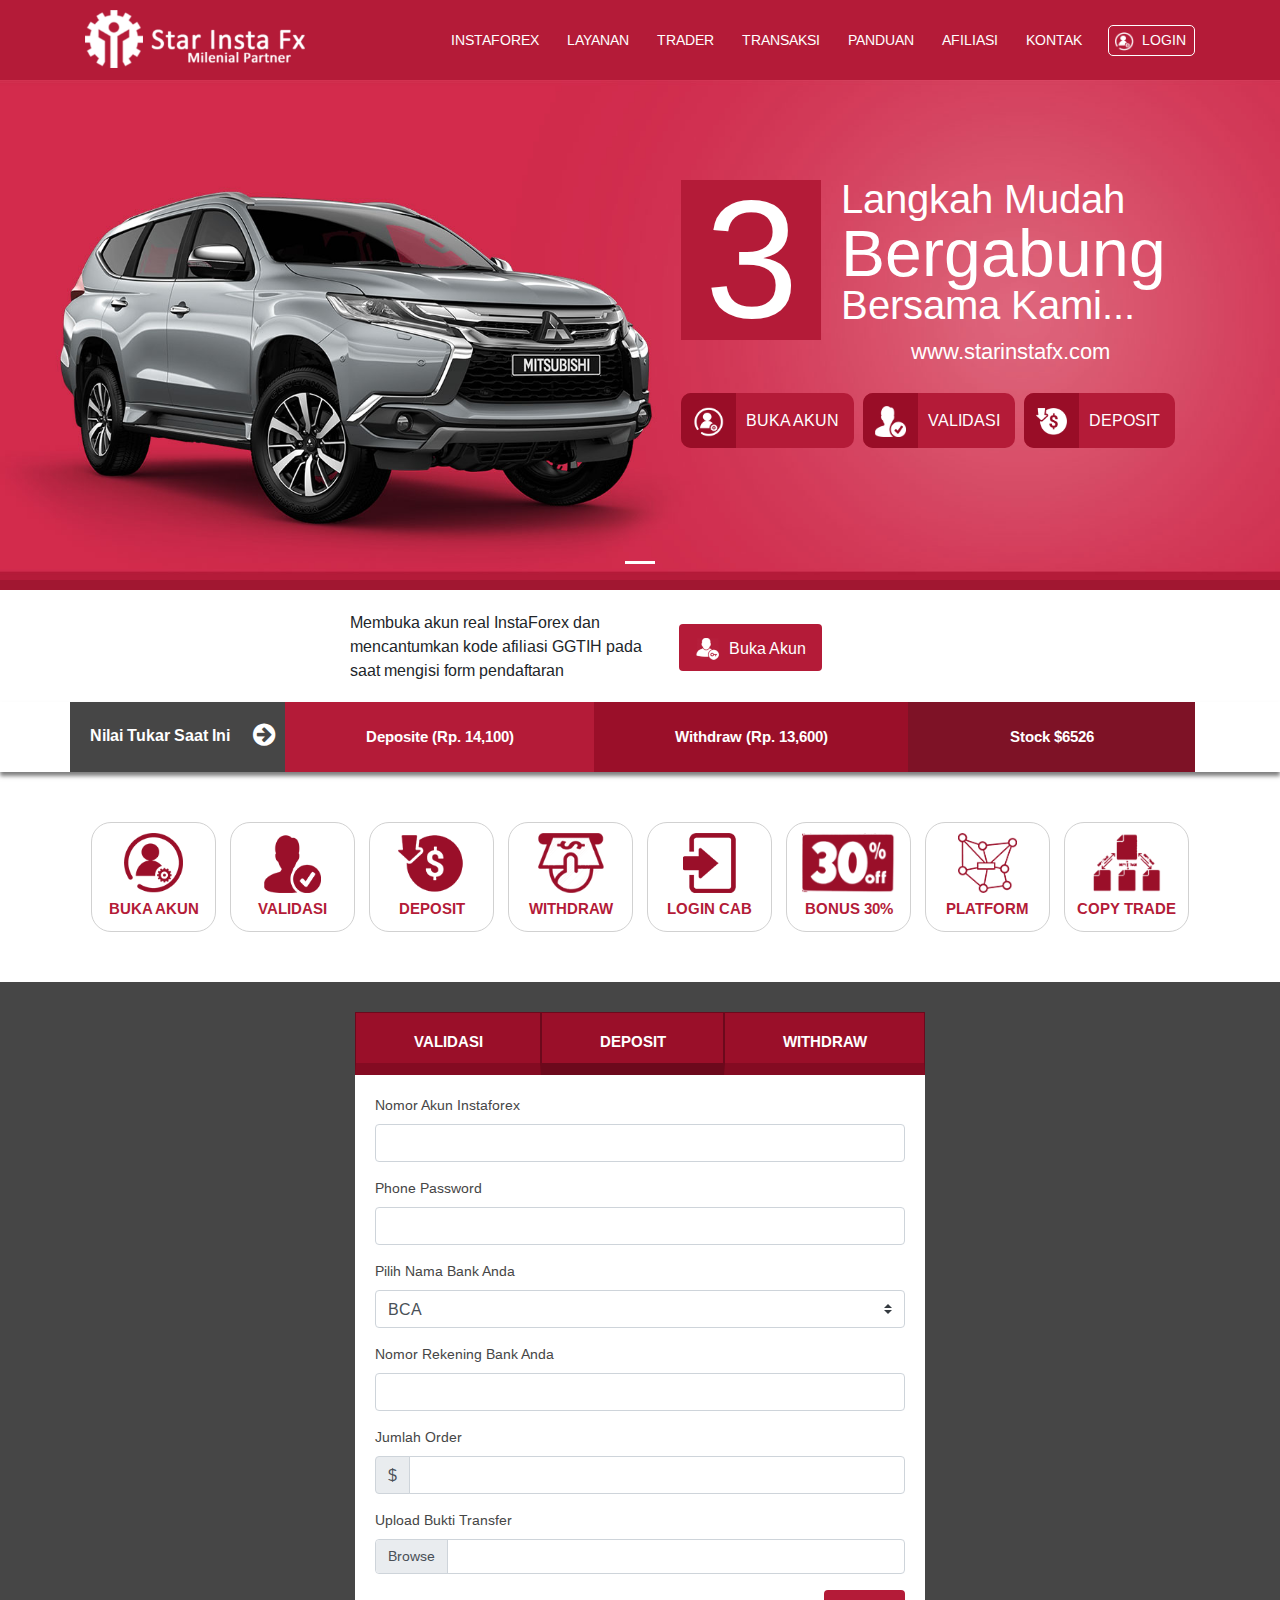
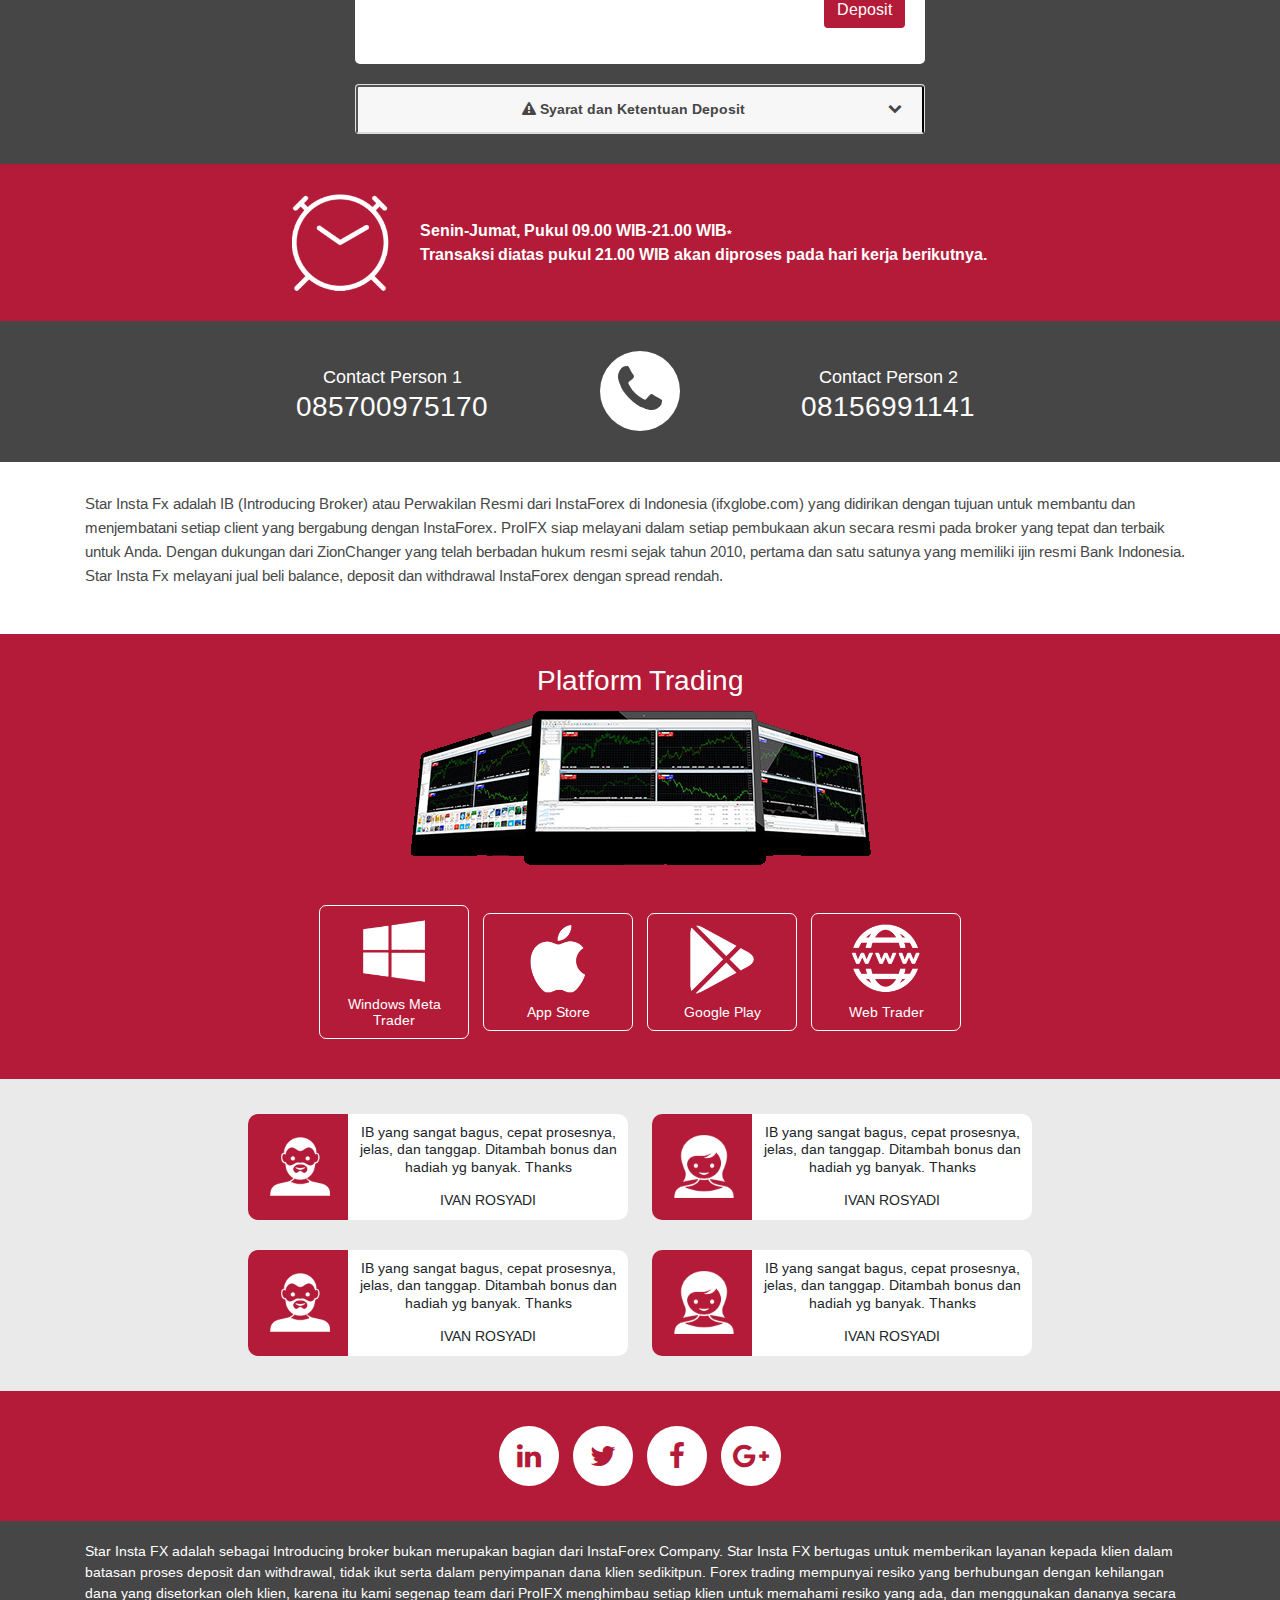
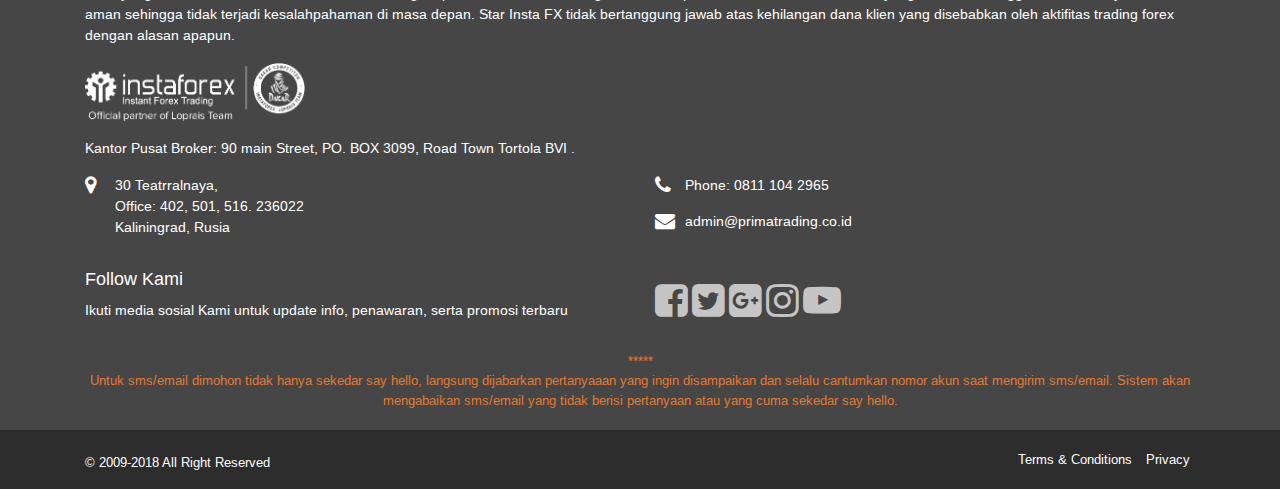
==== commit 263b319d: "button collapsed" ====
--- a/projects/starinstafx/index.html
+++ b/projects/starinstafx/index.html
@@ -355,11 +355,11 @@
       </div>
       <div class="tab-term">
         <div class="card">
-          <div class="card-header collapsed" data-toggle="collapse" data-target="#collapse_terms" aria-expanded="false" aria-controls="collapse_terms">
+          <button class="card-header collapsed" data-toggle="collapse" data-target="#collapse_terms" aria-expanded="false" aria-controls="collapse_terms">
             <i class="fa fa-exclamation-triangle"></i>
             Syarat dan Ketentuan Deposit
             <span class="icon-collapse"><i class="fa fa-chevron-up"></i></span>
-          </div>
+          </button>
           <div class="collapse" id="collapse_terms">
             <div class="card-body">
               <p>
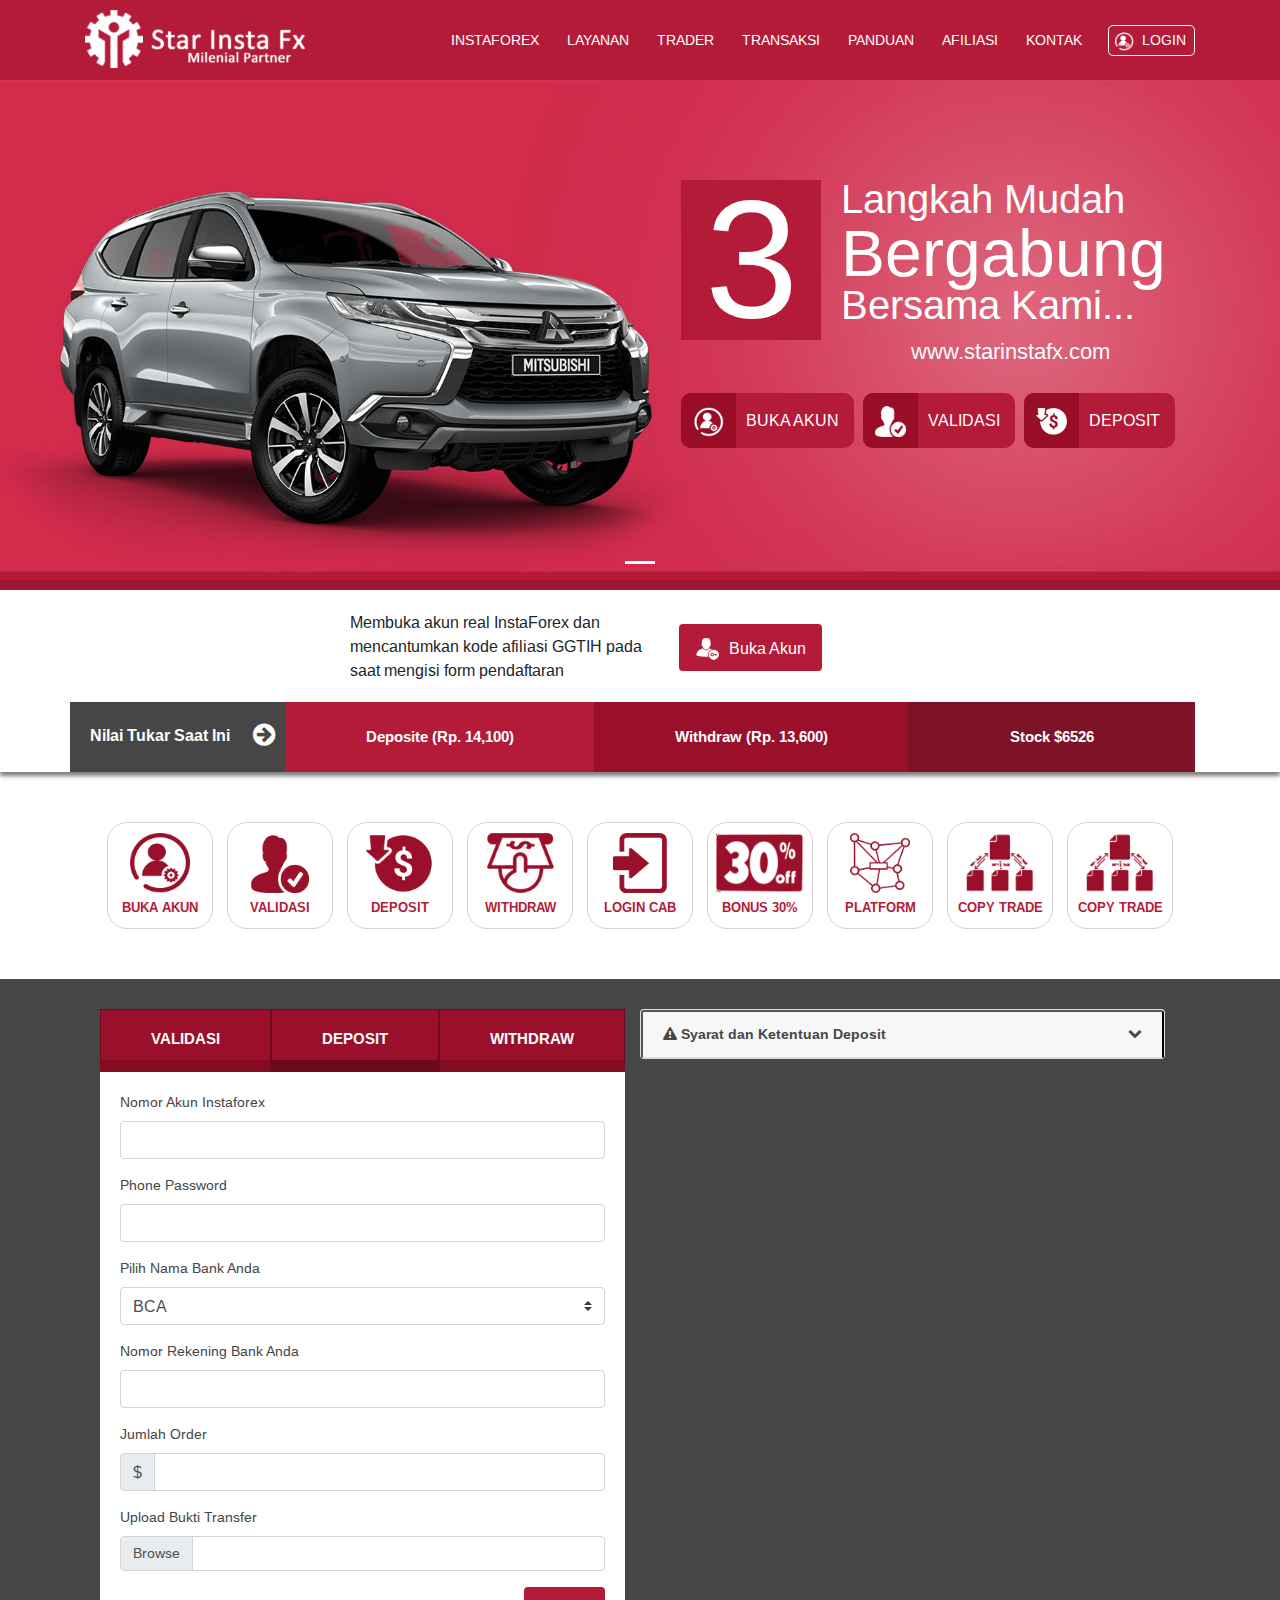
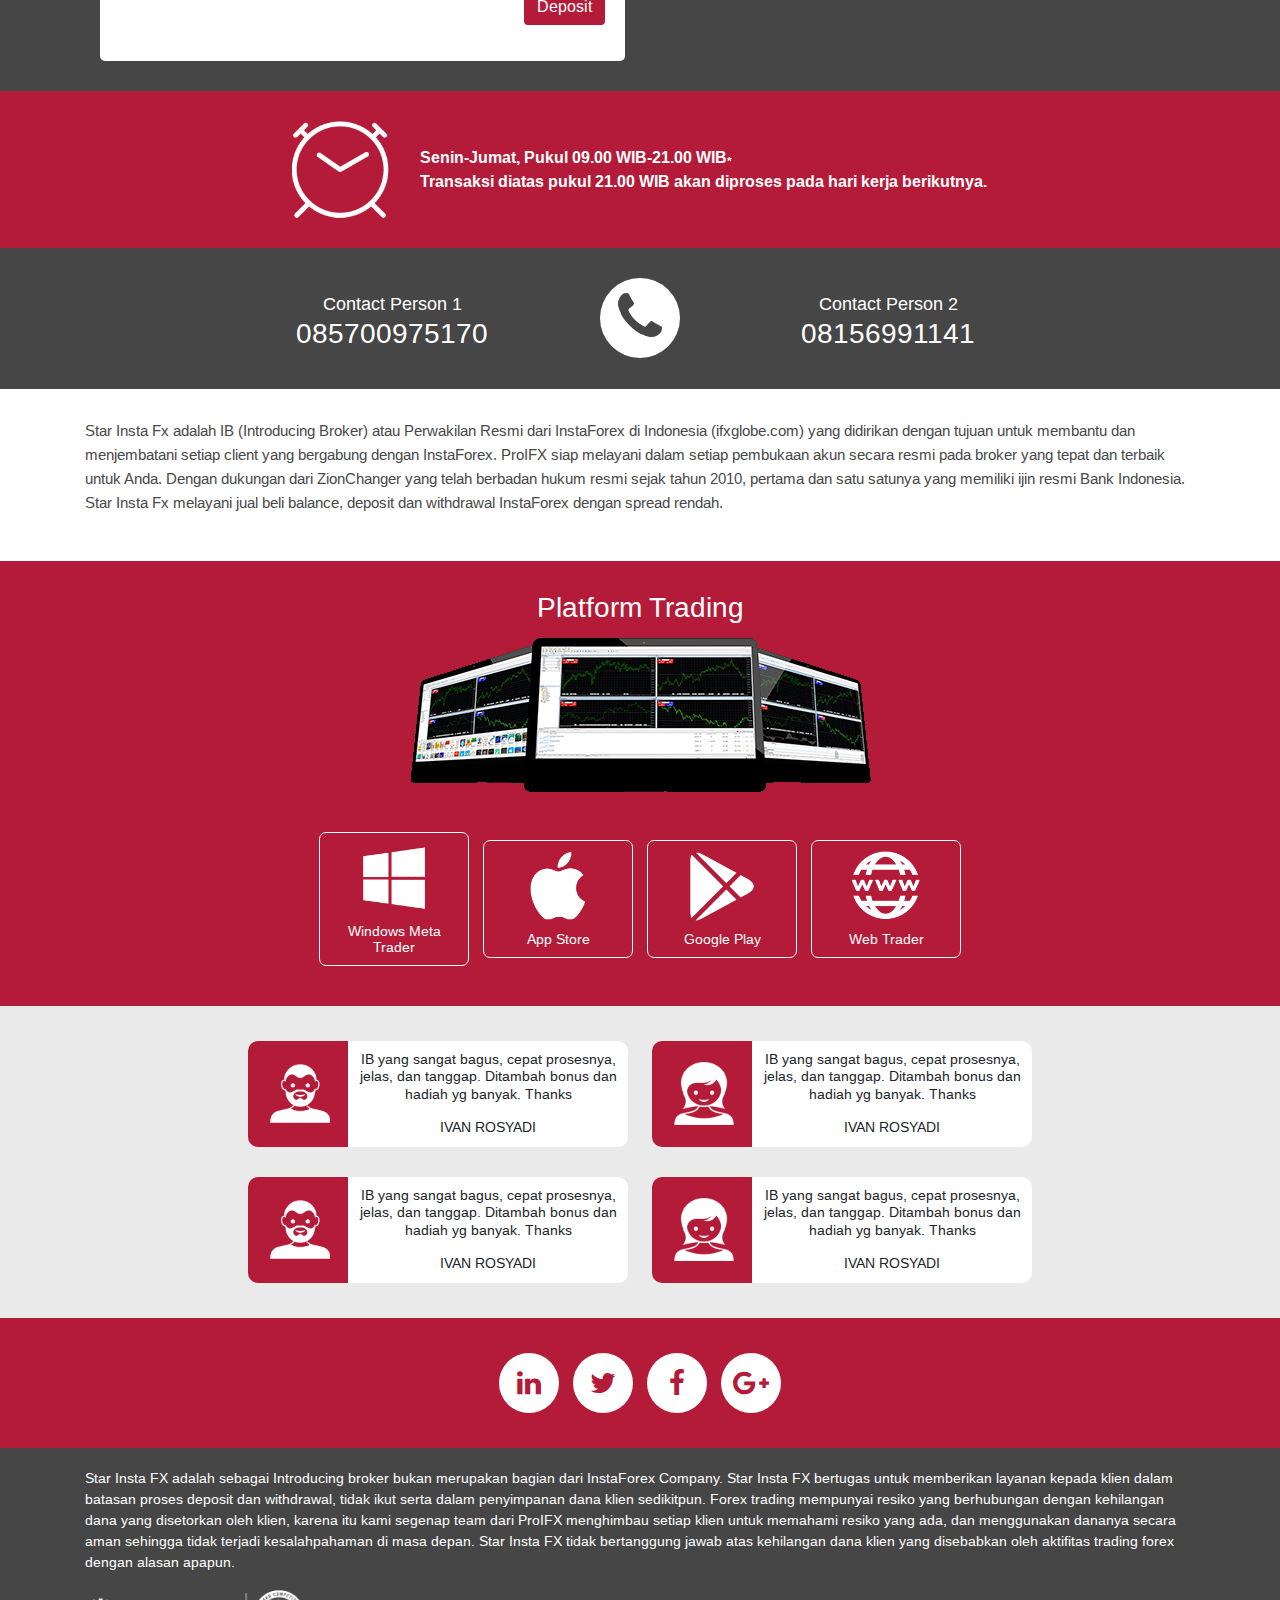
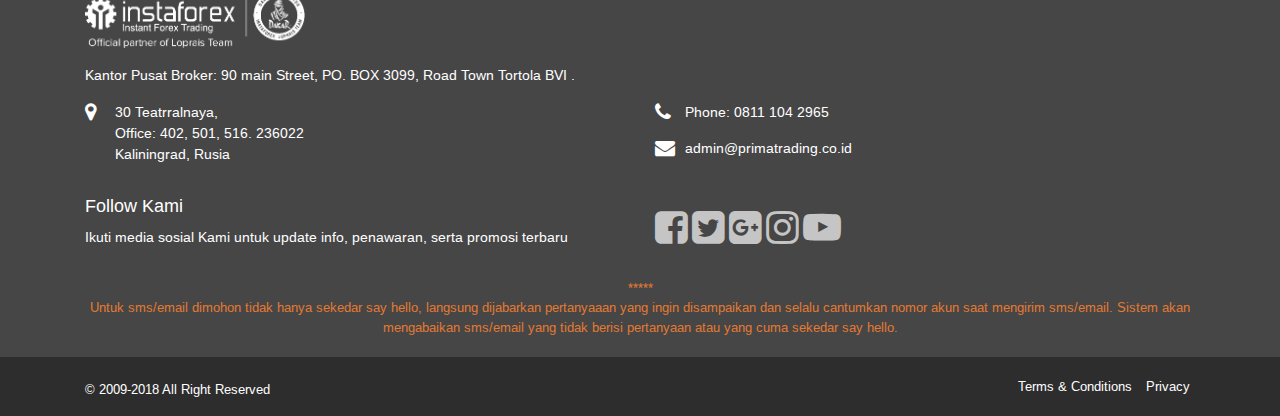
==== commit 800cf4d7: "responsive menu icon" ====
--- a/projects/starinstafx/index.html
+++ b/projects/starinstafx/index.html
@@ -259,6 +259,12 @@
         </span>
         Copy Trade
       </a>
+      <a href="#" class="icon-link">
+        <span class="image">
+          <img src="assets/images/icon-trade-red.png">
+        </span>
+        Copy Trade
+      </a>
     </div>
   </div>
 
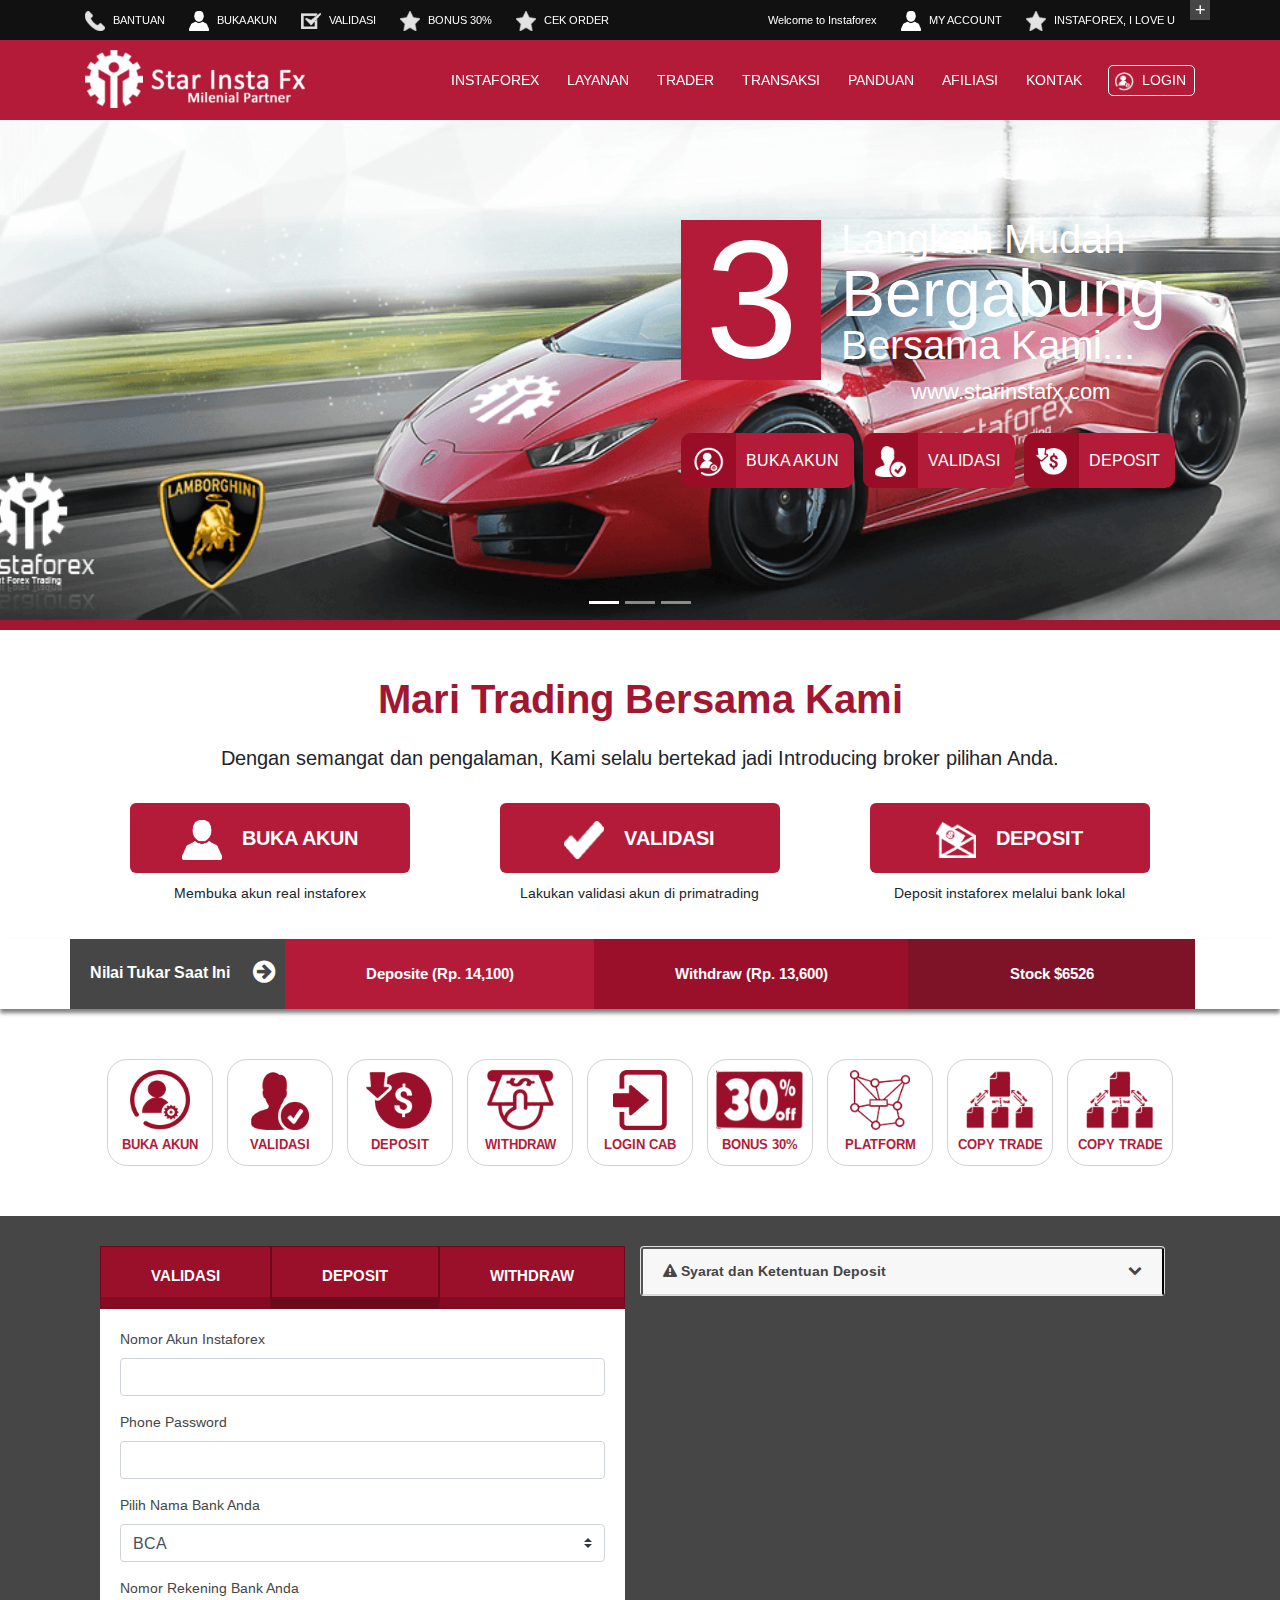
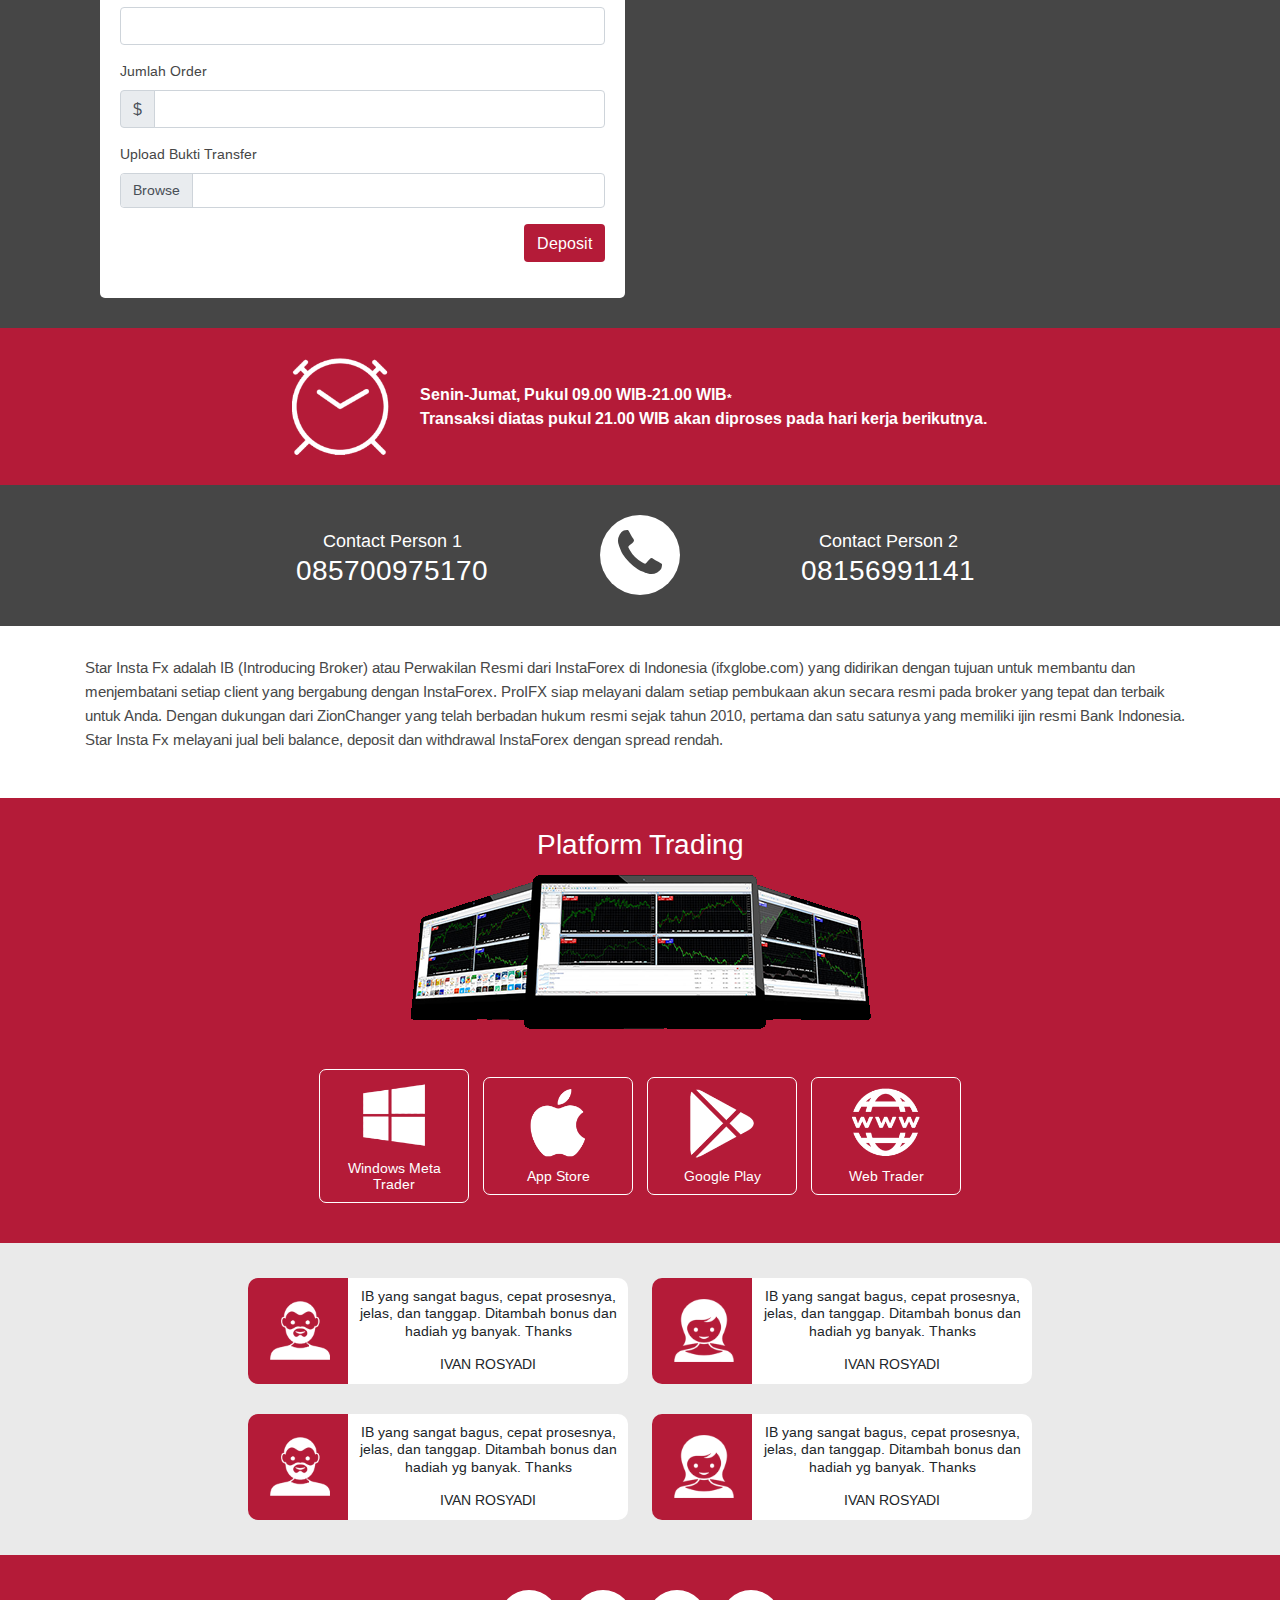
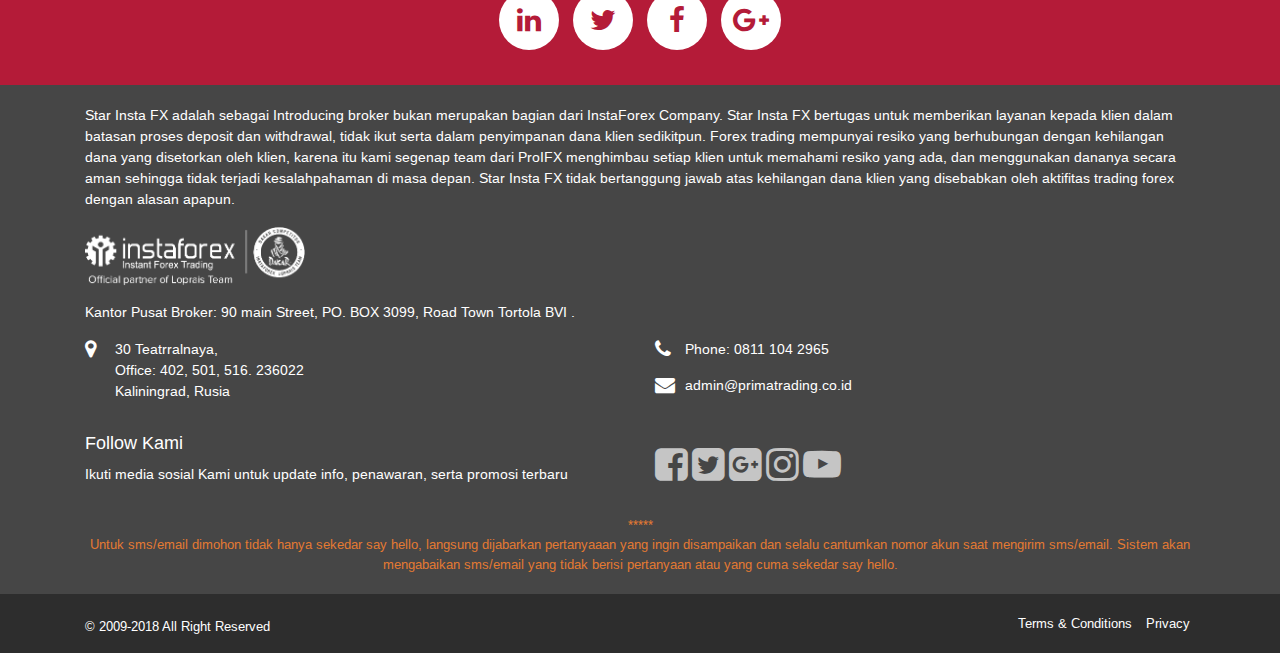
==== commit 5783f572: "update tambahan" ====
--- a/projects/starinstafx/index.html
+++ b/projects/starinstafx/index.html
@@ -19,6 +19,70 @@
 </head>
 <body>
   <header>
+    <div class="top-navigation">
+      <div class="container">
+        <ul class="menu-left">
+          <li>
+            <a href="#bantuan">
+              <img src="assets/images/layer-22@2x.png" class="icon">Bantuan
+            </a>
+            <ul class="sub-menu">
+              <li>
+                <a href="#">INSTAFOREX</a>
+              </li>
+              <li>
+                <a href="#">Prima Trading</a>
+              </li>
+              <li>
+                <a href="#">Office Instaforex</a>
+              </li>
+              <li>
+                <a href="#">Live Chat</a>
+              </li>
+              <li>
+                <a href="#">FAQ</a>
+              </li>
+            </ul>
+          </li>
+          <li>
+            <a href="#buka-akun">
+              <img src="assets/images/user-silhouette@2x.png" class="icon">Buka Akun
+            </a>
+          </li>
+          <li>
+            <a href="#validasi">
+              <img src="assets/images/checklist-checked-box@2x.png" class="icon">Validasi
+            </a>
+          </li>
+          <li>
+            <a href="#bonus-30%">
+              <img src="assets/images/star@2x.png" class="icon">Bonus 30%
+            </a>
+          </li>
+          <li>
+            <a href="#cek-order">
+              <img src="assets/images/star@2x.png" class="icon">Cek Order
+            </a>
+          </li>
+        </ul>
+        <ul class="menu-right">
+          <li>
+            Welcome to Instaforex
+          </li>
+          <li>
+            <a href="#my-account">
+              <img src="assets/images/user-silhouette@2x.png" class="icon">My Account
+            </a>
+          </li>
+          <li>
+            <a href="#instaforex">
+              <img src="assets/images/star@2x.png" class="icon">Instaforex, I Love U
+            </a>
+          </li>
+        </ul>
+        <a href="#plus" class="btn-plus">+</a>
+      </div>
+    </div>
     <div class="container">
       <div class="m-menu">
         <span class="icon"><img src="assets/images/icon-menu.png"></span>
@@ -136,11 +200,13 @@
     <div id="carouselslide" class="carousel slide" data-ride="carousel">
       <ol class="carousel-indicators">
         <li data-target="carouselslide" data-slide-to="0" class="active"></li>
+        <li data-target="carouselslide" data-slide-to="1"></li>
+        <li data-target="carouselslide" data-slide-to="2"></li>
       </ol>
       <div class="carousel-inner">
         <!-- Slide 1 -->
         <div class="carousel-item active">
-          <div class="image" style="background-image:url('assets/images/slide-1.jpg')"></div>
+          <div class="image" style="background-image:url('assets/images/img6.png')"></div>
           <div class="caption-group">
             <div class="caption-num">
               <div class="num-box">3</div>
@@ -169,6 +235,60 @@
             </div>
           </div>
         </div>
+        <!-- Slide 2 -->
+        <div class="carousel-item">
+          <div class="image slide-2" style="background-image:url('assets/images/New-York-City-Hd-Black-And-White-Wallpaper.jpg')"></div>
+          <div class="caption-group slide-2">
+            <div class="container">
+              <div class="row">
+                <div class="col-md-12">
+                  <div class="slide-top">
+                    <h3>AMAN / CEPAT / TERPERCAYA</h3>
+                    <h1>Welcome to Starinstafx</h1>
+                    <h4>Ribuan orang telah bergabung dengan kami, Deposit tidak ada hari libur <span class="text-green">Transaksi berjalan 24/7</span> walaupun pada hari besar.</h4>
+                  </div>
+                </div>
+              </div>
+              <div class="row justify-content-md-center">
+                <div class="col-md-10">
+                  <div class="row btn-slide-group">
+                    <div class="col-md-6">
+                      <p><a href="#" class="btn btn-red">Daftar Sekarang</a></p>
+                      <p><a href="#" class="btn btn-orange">Cek Order Status</a></p>
+                      <p><a href="#" class="btn btn-orange">Cek Status Validasi</a></p>
+                    </div>
+                    <div class="col-md-6 caption-rate">
+                      <p>
+                        <span>Rate Depo</span> <button type="button" class="btn btn-primary">Rp. 14.100</button>
+                      </p>
+                      <p>
+                        <span>Rate WD</span> <button type="button" class="btn btn-primary">Rp. 13.900</button>
+                      </p>
+                      <p>
+                        <span>Stok USD</span> <button type="button" class="btn btn-primary">$. 6.282</button>
+                      </p>
+                    </div>
+                  </div>
+                </div>
+              </div>
+            </div>
+          </div>
+        </div>
+        <!-- Slide 3 -->
+        <div class="carousel-item">
+          <div class="image" style="background-image:url('assets/images/thumb_87877_default_news_size_5.jpeg')"></div>
+          <div class="caption-group slide-3">
+            <div class="container">
+              <h1>Klub Liverpool - Mitra Resmi Instaforex</h1>
+              <h4>Bermain Seperti The Red, Trading Seperti Legenda Selalu menjadi yang terbaik bersama Instaforex!</h4>
+              <div class="label-group">
+                <label><img src="assets/images/bca.png">0461747883</label>
+                <label><img src="assets/images/mandiri.png">1390010787517</label>
+                <label>A/N TEGUH NURWANTO</label>
+              </div>
+            </div>
+          </div>
+        </div>
       </div>
     </div>
   </div>
@@ -176,7 +296,31 @@
 
   <div class="open-account">
     <div class="container">
-      <div class="text">
+      <h1>Mari Trading Bersama Kami</h1>
+      <p>
+        Dengan semangat dan pengalaman, Kami selalu bertekad jadi Introducing broker pilihan Anda.
+      </p>
+      <div class="btn-group">
+        <div class="btn-act">
+          <a href="#" class="btn-red">
+            <img src="assets/images/user-silhouette@2x.png">BUKA AKUN
+          </a>
+          <p class="info">Membuka akun real instaforex</p>
+        </div>
+        <div class="btn-act">
+          <a href="#" class="btn-red">
+            <img src="assets/images/checked@2x.png">VALIDASI
+          </a>
+          <p class="info">Lakukan validasi akun di primatrading</p>
+        </div>
+        <div class="btn-act">
+          <a href="#" class="btn-red">
+            <img src="assets/images/dollar-bill-paper-in-an-envelope-to-make-a-deposit-in-a-bank@2x.png">DEPOSIT
+          </a>
+          <p class="info">Deposit instaforex melalui bank lokal</p>
+        </div>
+      </div>
+      <!-- <div class="text">
         Membuka akun real InstaForex dan mencantumkan kode afiliasi GGTIH pada saat mengisi form pendaftaran
       </div>
       <div class="act">
@@ -184,7 +328,7 @@
           <span class="icon"><img src="assets/images/icon-user-lock.png"></span>
           Buka Akun
         </a>
-      </div>
+      </div> -->
     </div>
   </div>
 
